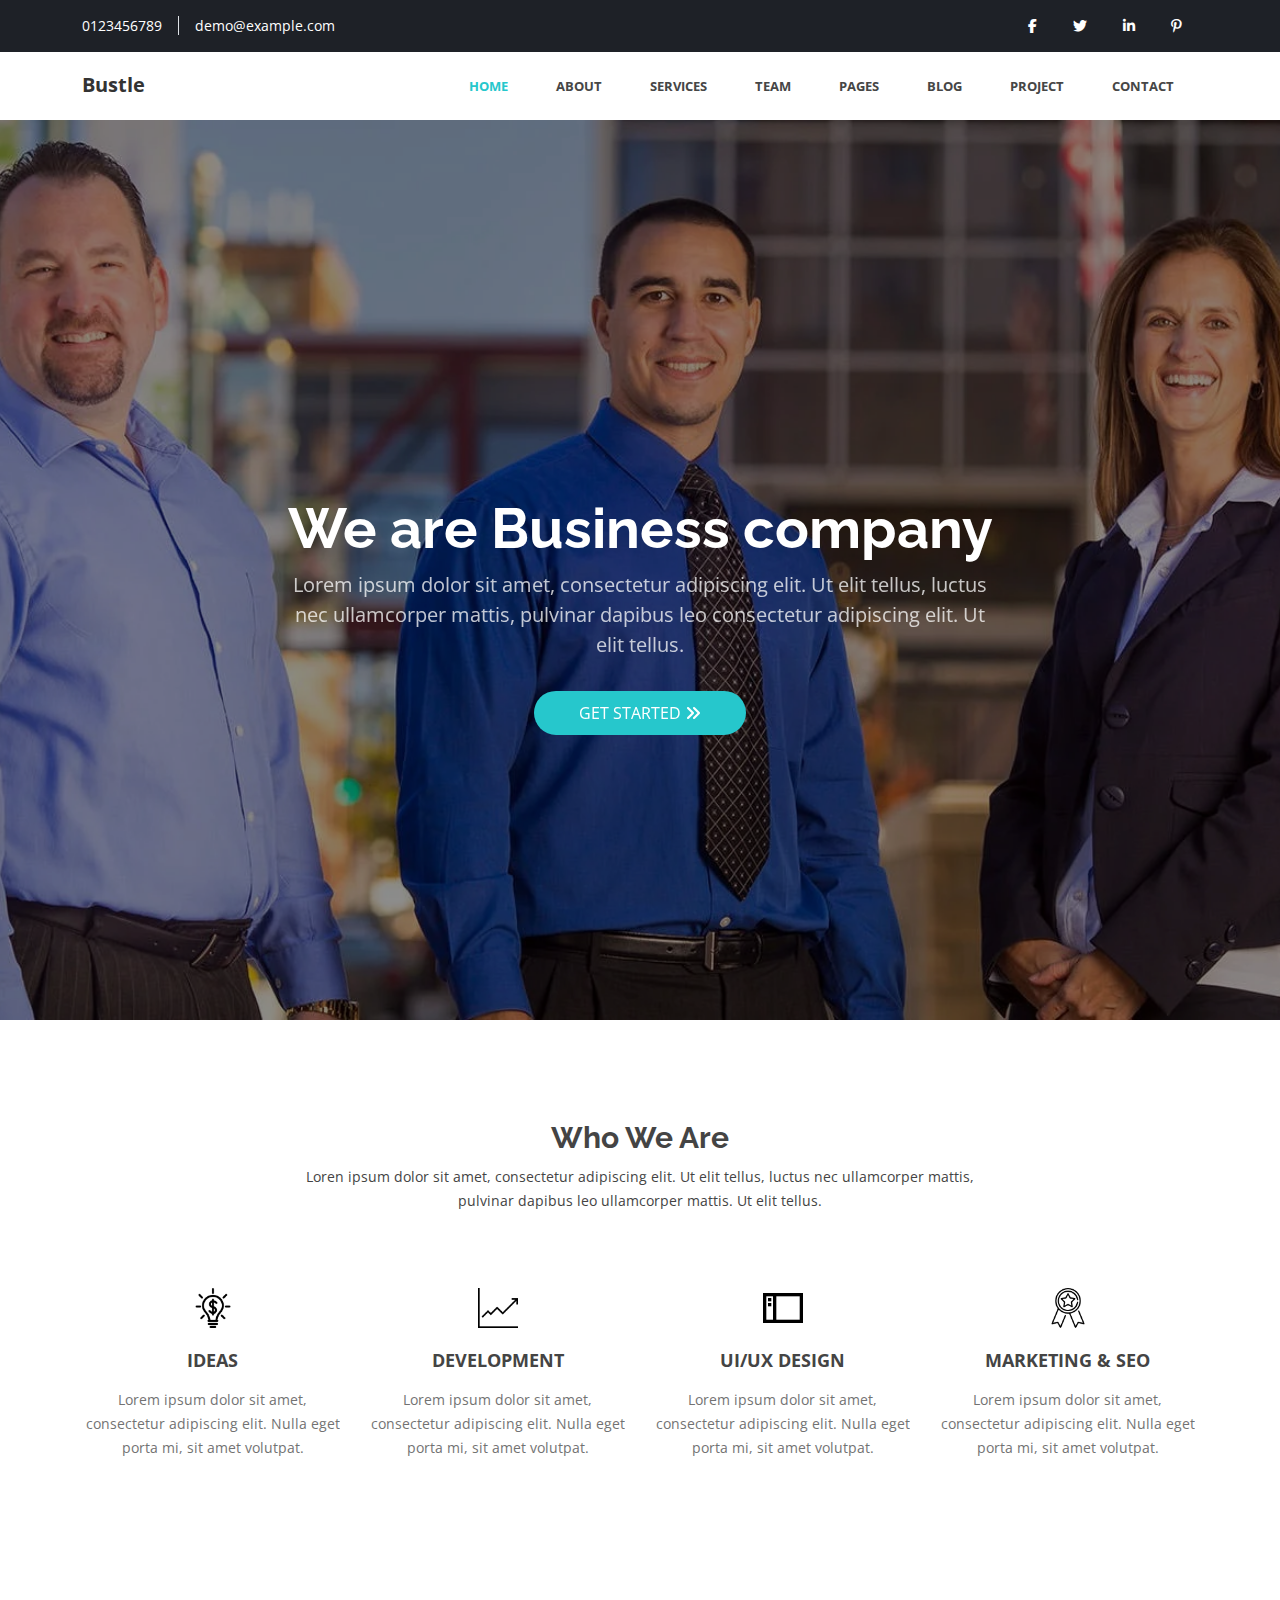
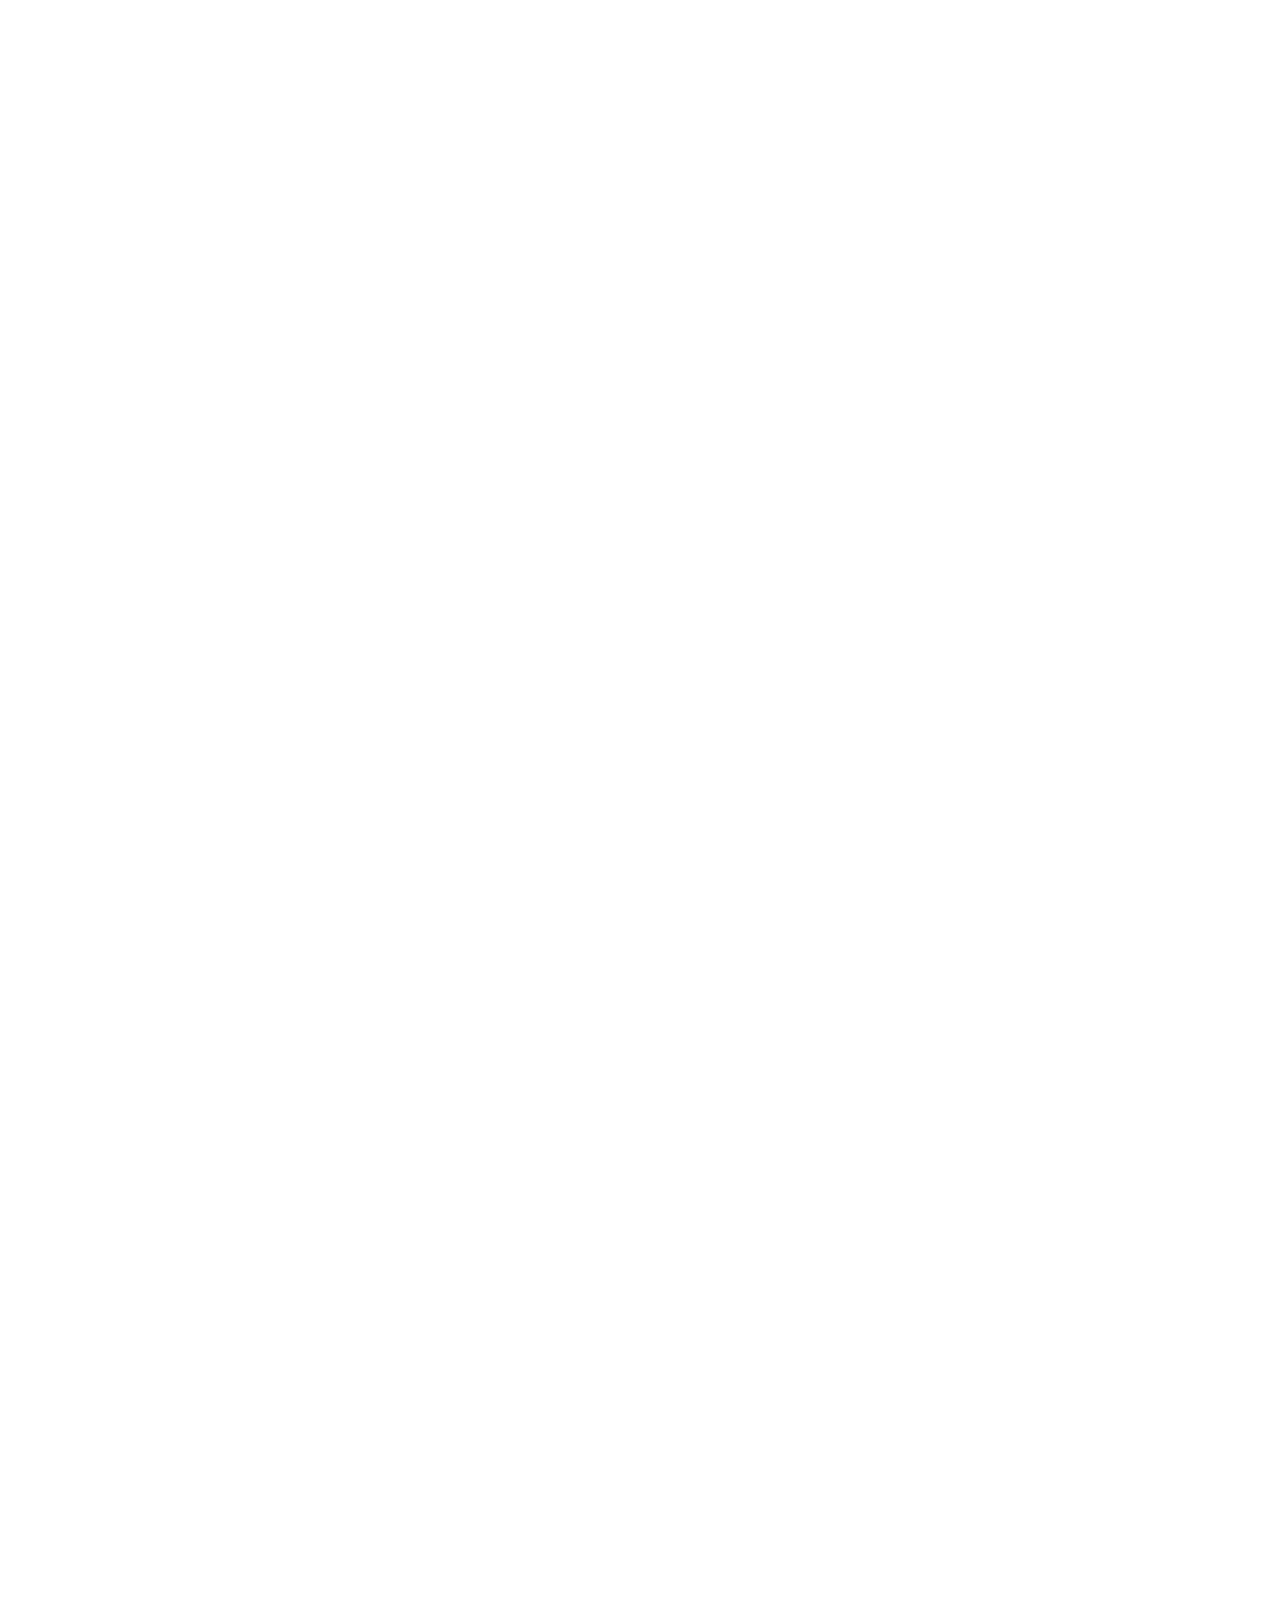
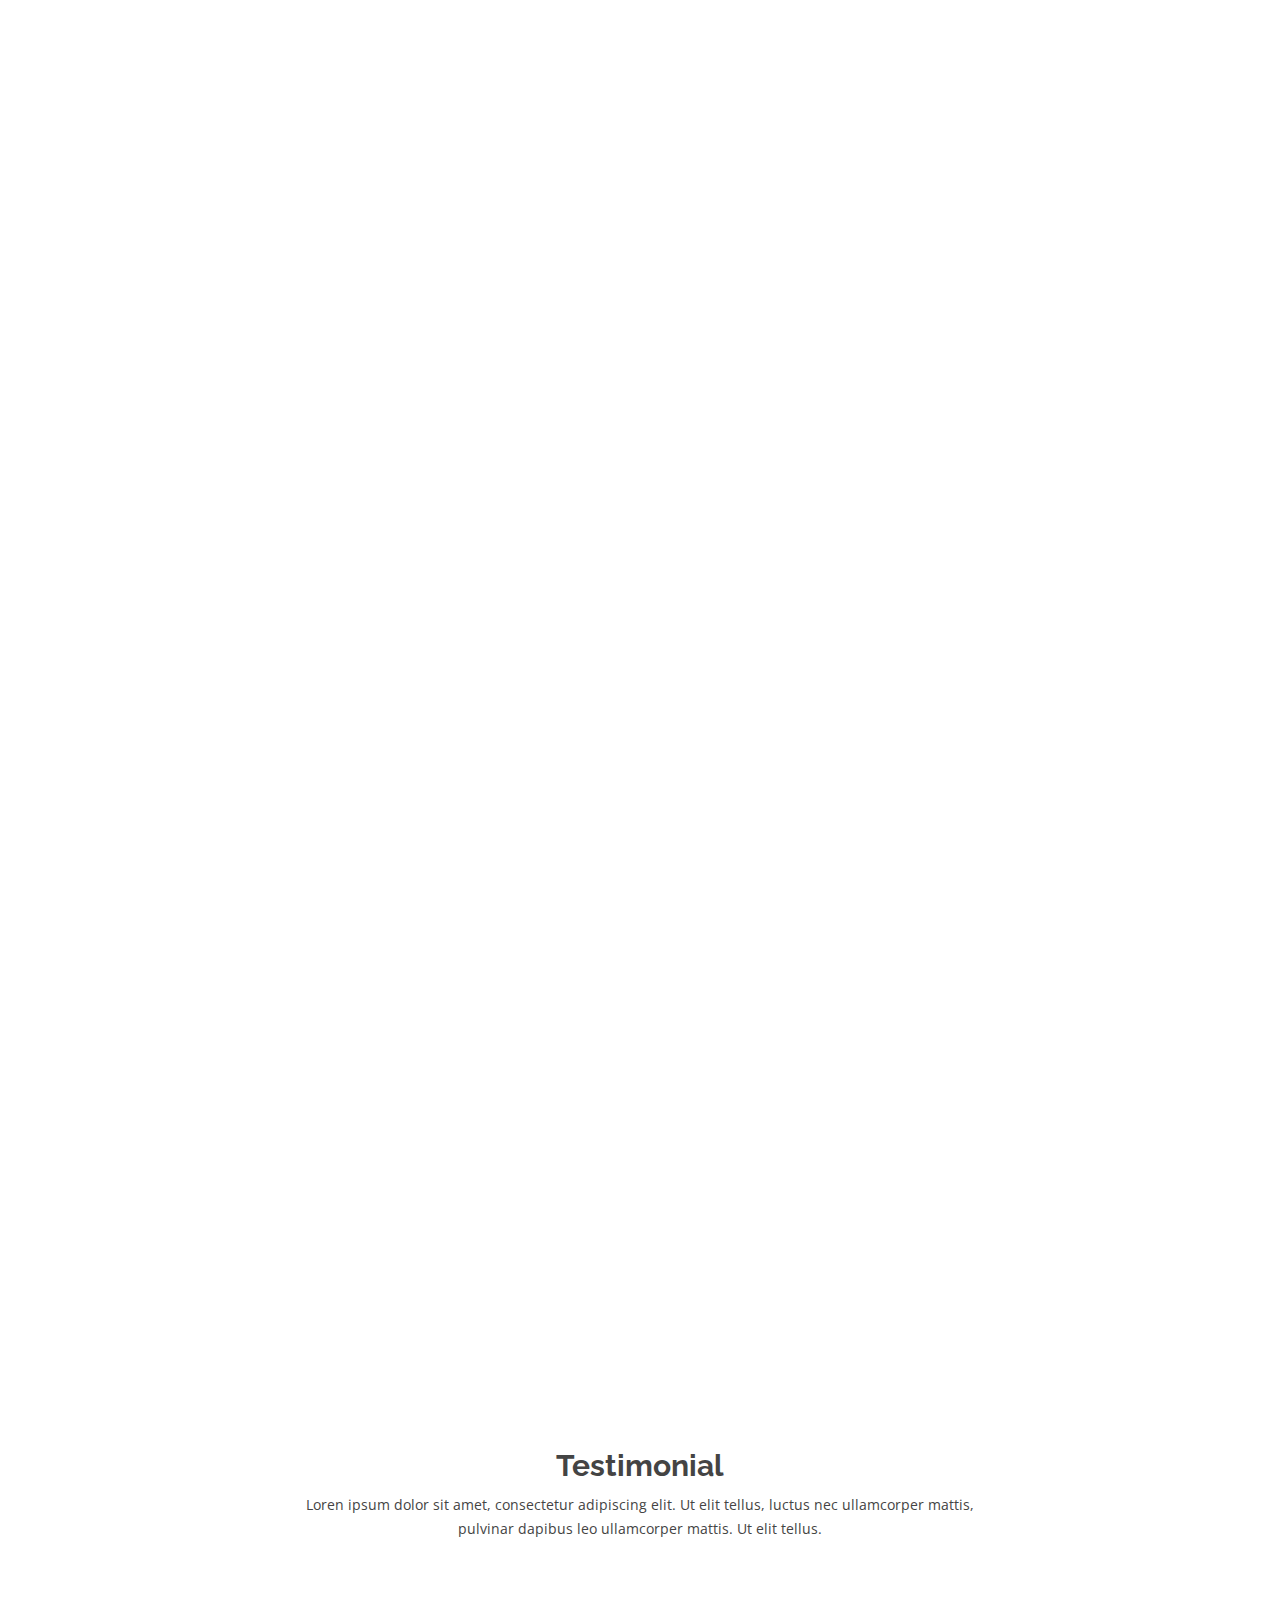
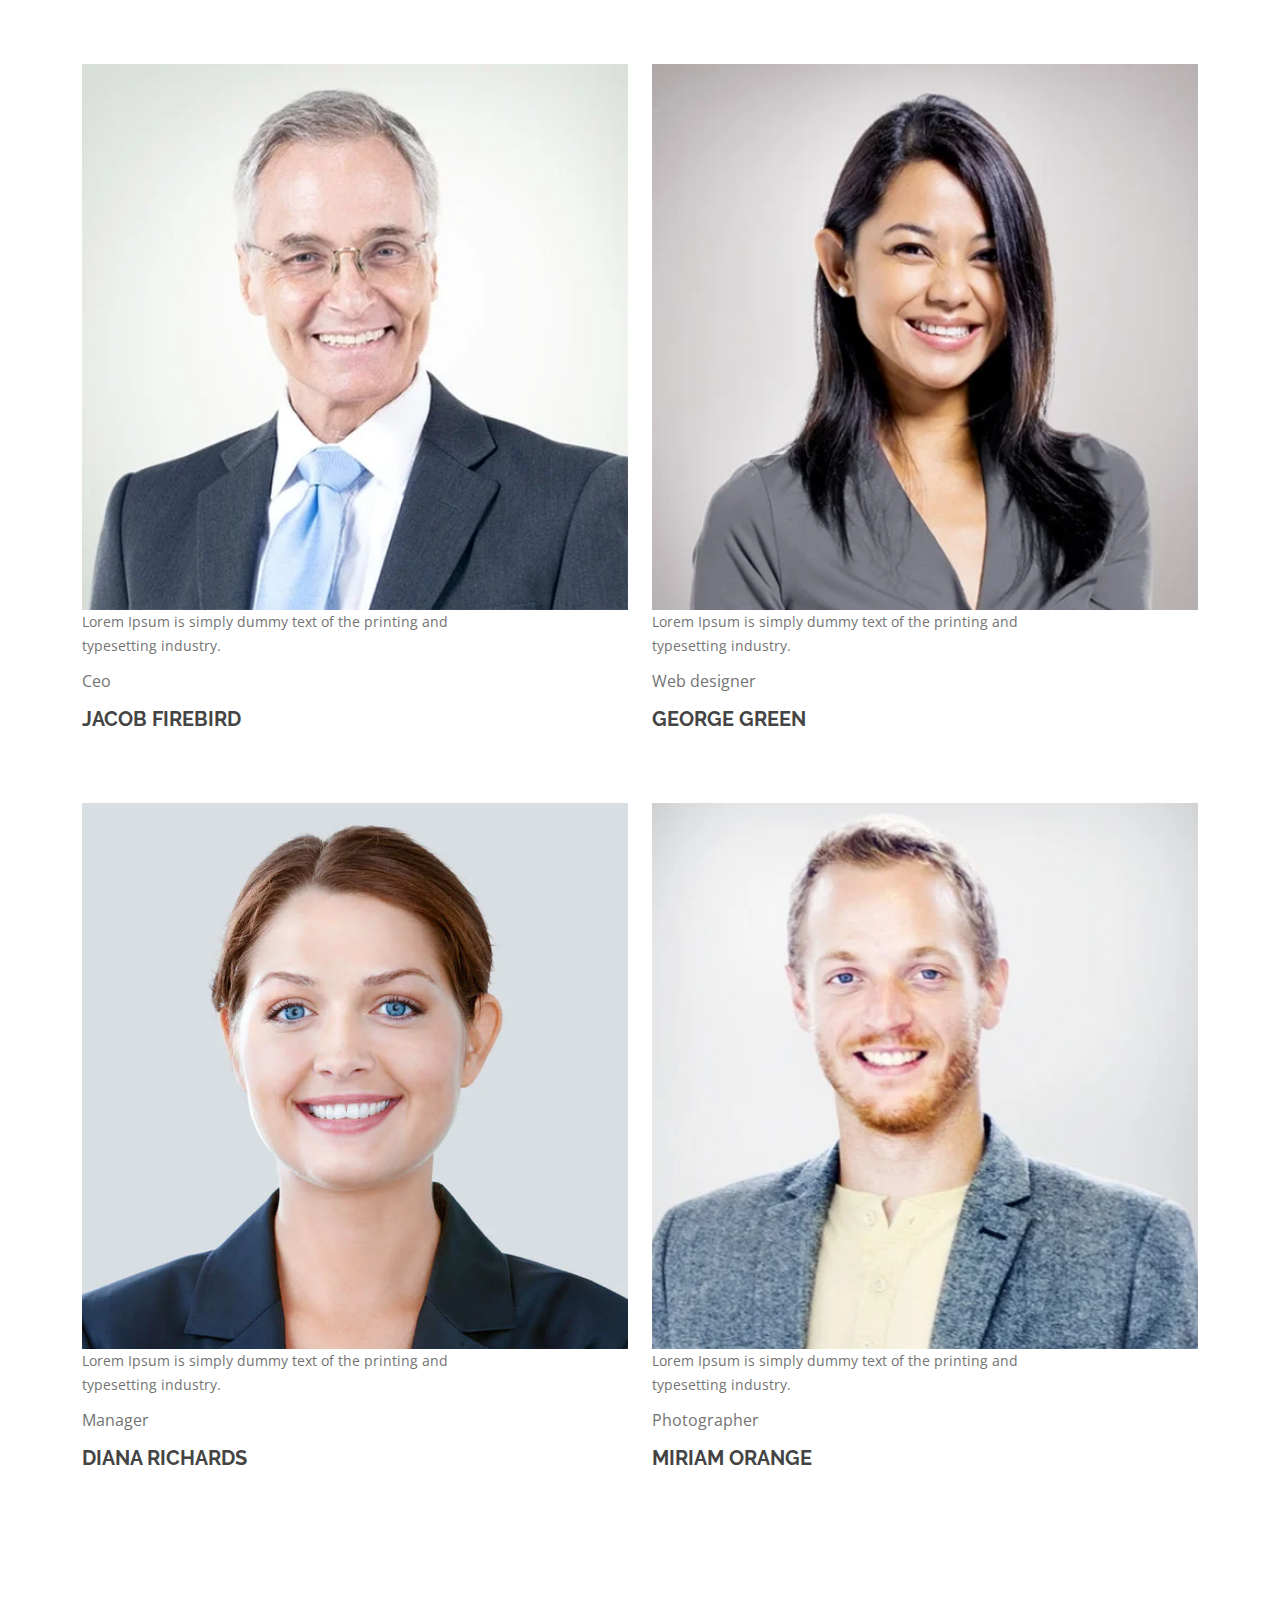
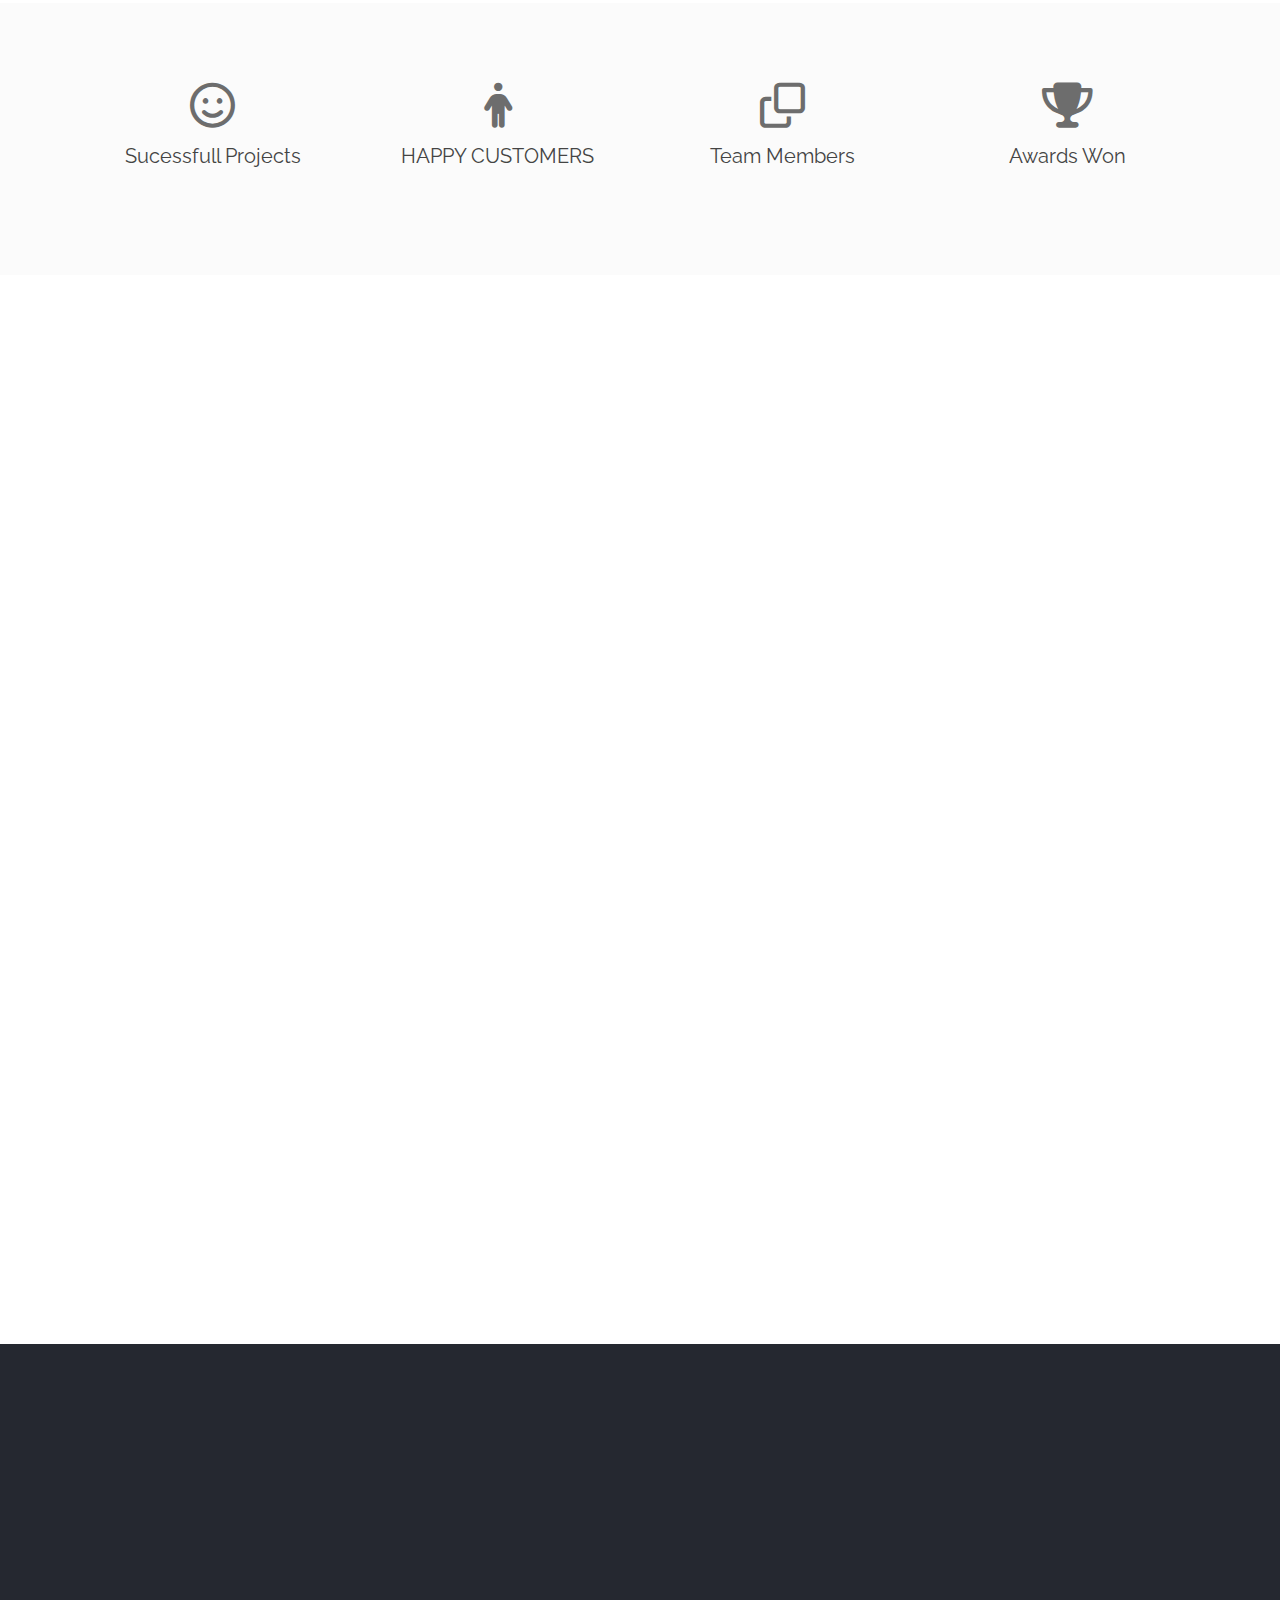
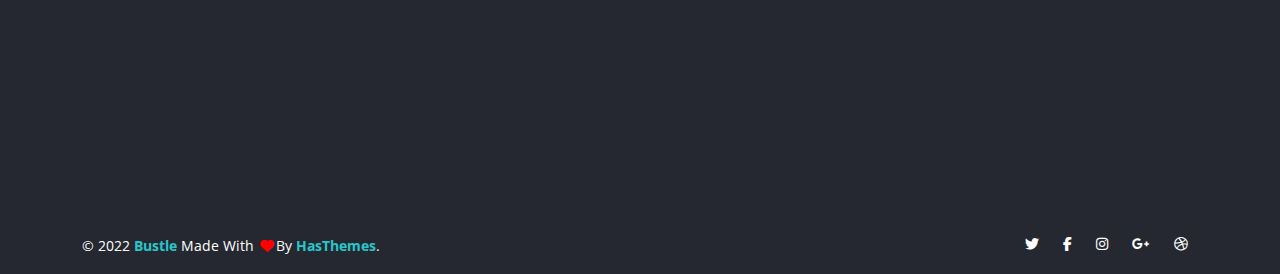
==== index.html @ 0d304a51 "project 2" ====
<!DOCTYPE html>
<html lang="en">

<head>
    <meta charset="UTF-8">
    <meta name="viewport" content="width=device-width, initial-scale=1.0">
    <title>Home</title>

    <!-- https://htmldemo.net/bustle/index.html -->



    <!------------------------ bootstrap css------------------------ -->
    <link rel="stylesheet" href="css/bootstrap.min.css">

    <!-- ----------------------font awsome icon--------------------------->
    <link rel="stylesheet" href="css/all.min.css">

    <!------------------------ Custom css------------------------------ -->
    <link rel="stylesheet" href="css/style.css">
    <link rel="stylesheet" href="css/media.css">

    <!----------------------- Fancybox css ------------------------------>
    <link rel="stylesheet" href="css/jquery.fancybox.min.css">


    <!----------------------- Animate css ------------------------------>
    <link rel="stylesheet" href="css/animate.css">

    <!----------------------- Favicon icon ------------------------------>
    <link rel="icon" href="assets/favicon.webp">

    <!------------------------ owl carousel-------------------------- -->
    <link rel="stylesheet" href="css/owl.carousel.min.css">
    <link rel="stylesheet" href="css/owl.theme.default.min.css">


</head>

<body>

    <!-- /* --------------------------------- to top icon start-------------------------------------- */ -->

    <div class="to_top">
        <i class="fa-solid fa-arrow-up"></i>
    </div>

    <!-- /* --------------------------------- to top icon end-------------------------------------- */ -->


    <!------------------------------------------Header---------------------------------------------------->

    <div class="top_info p-3">
        <div class="container">
            <div class="row mb-0 color_text">

                <div class="col d-none d-md-block">
                    <div class="left_info">
                        <ul class="d-inline-flex m-0 p-0">
                            <li><a href="" class="border-end border-opacity-50 pe-3">0123456789</a></li>
                            <li><a href="" class="ps-3">demo@example.com</a></li>
                        </ul>
                    </div>
                </div>

                <div class="col text-md-end text-center ">
                    <div class="right_info">
                        <ul class=" m-0">
                            <li class="d-block">
                                <a href="" class="px-3"><i class="fa-brands fa-facebook-f"></i></a>
                                <a href="" class="px-3"><i class="fa-brands fa-twitter"></i></a>
                                <a href="" class="px-3"><i class="fa-brands fa-linkedin-in"></i></a>
                                <a href="" class="px-3"><i class="fa-brands fa-pinterest-p"></i></a>
                            </li>
                        </ul>
                    </div>
                </div>
            </div>
        </div>
    </div>

    <header class="sticky">
        <div class="container position-relative">
            <div class="row justify-content-between align-items-center">
                <div class="col">
                    <div class="logo"><a href="">Bustle</a></div>
                </div>
                <div class="col-auto">
                    <nav>
                        <ul class="d-flex m-0">
                            <li><a href="index.html" class="py-4 px-lg-4 d-md-block d-none px-md-2"
                                    style="color:#26c7cc;">HOME</a></li>
                            <li><a href="abotus.html" class="py-4 px-lg-4 d-md-block d-none px-md-2" id="sank">ABOUT</a>
                            </li>
                            <li><a href="SERVICES.html" class="py-4 px-lg-4 d-md-block d-none px-md-2">SERVICES</a></li>
                            <li><a href="team.html" class="py-4 px-lg-4 d-md-block d-none px-md-2">TEAM</a></li>
                            <li><a href="page.html" class="py-4 px-lg-4 d-md-block d-none px-md-2">PAGES</a></li>
                            <li><a href="blog.html" class="py-4 px-lg-4 d-md-block d-none px-md-2">BLOG</a></li>
                            <li><a href="project.html" class="py-4 px-lg-4 d-md-block d-none px-md-2">PROJECT</a></li>
                            <li><a href="contect.html" class="py-4 px-lg-4 d-md-block d-none px-md-2">CONTACT</a></li>
                        </ul>
                    </nav>
                </div>
                <div class="col-auto d-md-none my-3 z-3 ">

                    <div class="icon_header">
                        <i class="fa-solid fa-bars"></i>
                    </div>

                    <ul class="menu_header_sm">
                        <li><a href=""> HOME</a></li>
                        <li><a href="">ABOUT US</a></li>
                        <li><a href="">SERVICES</a></li>
                        <li><a href="">PROJECTS</a></li>
                        <li><a href="">BLOG</a></li>
                        <li><a href="">CONTACTS</a></li>
                    </ul>

                </div>
            </div>
        </div>
    </header>

    <!-- -----------------------------------Slider Section Start--------------------------------------- -->

    <section class="color_text">
        <div class="slider d-flex align-items-center ">
            <div class="container text-center ">
                <div class="slider_conatine w-100">
                    <div class="owl-carousel w-100" id="owl-10">

                        <div class="text-center top_slide_section mx-auto px-2  w-100">
                            <h1 class=" display-4 fw-bold">We are Business company</h1>
                            <p class="fs-6 d-block opacity-75  mx-auto  lh-base  ">Lorem ipsum dolor sit amet,
                                consectetur
                                adipiscing
                                elit. Ut elit tellus, luctus nec ullamcorper mattis, pulvinar dapibus leo
                                consectetur adipiscing elit. Ut elit tellus.</p>
                            <div><a href="" class="get_btn">GET STARTED <i class="fa-solid fa-angles-right "></i></a>
                            </div>
                        </div>
                    </div>
                </div>
            </div>
        </div>




    </section>

    <!-- -----------------------------------Slider Section End--------------------------------------- -->


    <!-- -----------------------------------who We Are Start--------------------------------------- -->

    <section class="spaser d-block">
        <div class="container text-center heading">
            <div>
                <h1 class="heading titel_h2">Who We Are</h1>
                <p class="mx-auto margin_bottom">Loren ipsum dolor sit amet, consectetur adipiscing elit. Ut elit
                    tellus, luctus nec ullamcorper mattis,<br> pulvinar dapibus leo ullamcorper mattis. Ut elit tellus.
                </p>
            </div>
            <div class="row">
                <div class="col-lg-3 col-md-6">
                    <div class="mb-4">
                        <img src="assets/asset 0.webp" alt="" class="img_box_size">
                        <h2 class="h2_small">Ideas</h2>
                        <p class="opacity-75">Lorem ipsum dolor sit amet, consectetur adipiscing elit. Nulla eget porta
                            mi, sit amet volutpat.</p>
                    </div>
                </div>
                <div class="col-lg-3 col-md-6">
                    <div class="mb-4">
                        <img src="assets/asset 1.webp" alt="" class="img_box_size">
                        <h2 class="h2_small">DEVELOPMENT</h2>
                        <p class="opacity-75">Lorem ipsum dolor sit amet, consectetur adipiscing elit. Nulla eget porta
                            mi, sit amet volutpat.</p>
                    </div>
                </div>
                <div class="col-lg-3 col-md-6">
                    <div class="mb-4">
                        <img src="assets/asset 2.webp" alt="" class="img_box_size">
                        <h2 class="h2_small">UI/UX DESIGN</h2>
                        <p class="opacity-75">Lorem ipsum dolor sit amet, consectetur adipiscing elit. Nulla eget porta
                            mi, sit amet volutpat.</p>
                    </div>
                </div>
                <div class="col-lg-3 col-md-6">
                    <div class="mb-4">
                        <img src="assets/asset 3.webp" alt="" class="img_box_size">
                        <h2 class="h2_small">MARKETING & SEO</h2>
                        <p class="opacity-75">Lorem ipsum dolor sit amet, consectetur adipiscing elit. Nulla eget porta
                            mi, sit amet volutpat.</p>
                    </div>
                </div>
            </div>
        </div>
    </section>

    <!-- -----------------------------------who We Are End--------------------------------------- -->


    <!-- -----------------------------------Recent Works start----------------------------------- -->

    <section class="spaser d-block bg_color  wow fadeInUp" data-wow-duration="2s" data-wow-delay="0.5s">

        <div class="container text-center heading">
            <div>
                <h1 class="heading titel_h2">Recent Works</h1>
                <p class="mx-auto margin_bottom">Loren ipsum dolor sit amet, consectetur adipiscing elit. Ut elit
                    tellus, luctus nec ullamcorper mattis,<br> pulvinar dapibus leo ullamcorper mattis. Ut elit tellus.
                </p>
            </div>

            <div class="row  row-cols-1 row-cols-md-2 row-cols-lg-3 justify-content-center">


                <div class="col">
                    <div class="  text-start">
                        <a href="assets/asset 4.webp" rel="test" class="grouo_1"><img src="assets/asset 4.webp" alt=""
                                class="img-fluid w-100"></a>
                        <!-- <a href="assets/asset 5.png" class="group" rel="test"><img src="assets/asset 5.png" alt=""></a> -->
                        <h4>Art Design</h4>
                        <p class="opacity-75">Mobile App</p>
                    </div>
                </div>

                <div class="col">
                    <div class="  text-start">
                        <a href="assets/asset 5.webp" rel="test" class="grouo_1"><img src="assets/asset 5.webp" alt=""
                                class="img-fluid w-100"></a>
                        <h4>IPhone Mockups</h4>
                        <p class="opacity-75">Mockups</p>
                    </div>
                </div>

                <div class="col">
                    <div class="  text-start">
                        <a href="assets/asset 6.webp" rel="test" class="grouo_1"><img src="assets/asset 6.webp" alt=""
                                class="img-fluid w-100"></a>
                        <h4>Universe Design</h4>
                        <p class="opacity-75">UI / UX Design</p>
                    </div>
                </div>

                <div class="col">
                    <div class="  text-start">
                        <a href="assets/asset 7.webp" rel="test" class="grouo_1"><img src="assets/asset 7.webp" alt=""
                                class="img-fluid w-100"></a>
                        <h4>Flat UI Kit</h4>
                        <p class="opacity-75">Mobile App</p>
                    </div>
                </div>
                <div class="col">
                    <div class="  text-start">
                        <a href="assets/asset 8.webp" rel="test" class="grouo_1"><img src="assets/asset 8.webp" alt=""
                                class="img-fluid w-100"></a>
                        <h4>Flat UI Kit</h4>
                        <p class="opacity-75">Mobile App</p>
                    </div>
                </div>
                <div class="col">
                    <div class="  text-start">
                        <a href="assets/asset 9.webp" rel="test" class="grouo_1"><img src="assets/asset 9.webp" alt=""
                                class="img-fluid w-100"></a>
                        <h4>Logo Design</h4>
                        <p class="opacity-75">Web Design</p>
                    </div>
                </div>

            </div>

        </div>

    </section>

    <!-- -------------------------------------------Recent Works End------------------------------------------------- -->

    <!-- -----------------------------------The Industries We Serve Start------------------------------------- -->


    <section class="spaser d-block wow slideInLeft">


        <div class="container text-center heading">
            <div>
                <h1 class="heading titel_h2">The Industries We Serve</h1>
                <p class="mx-auto margin_bottom">Loren ipsum dolor sit amet, consectetur adipiscing elit. Ut elit
                    tellus, luctus nec ullamcorper mattis,<br> pulvinar dapibus leo ullamcorper mattis. Ut elit tellus.
                </p>
            </div>

            <div class="row row-cols-1 row-cols-md-3 g-4 ">
                <div class="col ">
                    <div class=" text-sm-center  text-md-start">
                        <img src="assets/asset 10.webp" alt="" class="img_box_size text-sm-center text-md-start">
                        <h4 class="text-sm-center text-md-start">Energy & Resources</h4>
                        <p class="opacity-75">Ut wisi enim ad minim veniam, quis nostrud exerci tation ullamcorper
                            suscipit lobort nisl ut aliquip ex ea commodo consequat. Duis autem vel Salim</p>
                    </div>
                </div>

                <div class="col">
                    <div class="  text-md-start text-sm-center">
                        <img src="assets/asset 11.webp" alt="" class="img_box_size ">
                        <h4 class="text-sm-center text-md-start">Financial Services</h4>
                        <p class="opacity-75">Ut wisi enim ad minim veniam, quis nostrud exerci tation ullamcorper
                            suscipit lobort nisl ut aliquip ex ea commodo consequat. Duis autem vel Salim</p>
                    </div>
                </div>
                <div class="col">
                    <div class=" text-sm-center text-md-start">
                        <img src="assets/asset 12.webp" alt="" class="img_box_size">
                        <h4 class="text-sm-center text-md-start">Business Services</h4>
                        <p class="opacity-75">Ut wisi enim ad minim veniam, quis nostrud exerci tation ullamcorper
                            suscipit lobort nisl ut aliquip ex ea commodo consequat. Duis autem vel Salim</p>
                    </div>
                </div>
                <div class="col">
                    <div class=" text-sm-center text-md-start">
                        <img src="assets/asset 13.webp" alt="" class="img_box_size">
                        <h4 class="text-sm-center text-md-start">Real Estate</h4>
                        <p class="opacity-75">Ut wisi enim ad minim veniam, quis nostrud exerci tation ullamcorper
                            suscipit lobort nisl ut aliquip ex ea commodo consequat. Duis autem vel Salim</p>
                    </div>
                </div>
                <div class="col">
                    <div class=" text-sm-center text-md-start">
                        <img src="assets/asset 14.webp" alt="" class="img_box_size">
                        <h4 class="text-sm-center text-md-start">Manufacturing</h4>
                        <p class="opacity-75">Ut wisi enim ad minim veniam, quis nostrud exerci tation ullamcorper
                            suscipit lobort nisl ut aliquip ex ea commodo consequat. Duis autem vel Salim</p>
                    </div>
                </div>
                <div class="col">
                    <div class=" text-sm-center text-md-start">
                        <img src="assets/asset 15.webp" alt="" class="img_box_size">
                        <h4 class="text-sm-center text-md-start">Media And Technology</h4>
                        <p class="opacity-75">Ut wisi enim ad minim veniam, quis nostrud exerci tation ullamcorper
                            suscipit lobort nisl ut aliquip ex ea commodo consequat. Duis autem vel Salim</p>
                    </div>
                </div>

            </div>

        </div>


    </section>


    <!-- -----------------------------------The Industries We Serve End------------------------------------- -->


    <!-- -----------------------------------Meet Our Team Start----------------------------------- -->

    <section class="spaser d-block bg_color wow slideInRight" data-wow-offset="5">
        <div class="container text-center heading">
            <div>
                <h1 class="heading titel_h2">Meet Our Team</h1>
                <p class="mx-auto margin_bottom">Loren ipsum dolor sit amet, consectetur adipiscing elit. Ut elit
                    tellus, luctus nec ullamcorper mattis,<br> pulvinar dapibus leo ullamcorper mattis. Ut elit tellus.
                </p>
            </div>

            <div class="row g-md-4 g-4 ">

                <div class="col-lg-4 col-md-6  wow fadeInUp" data-wow-delay="0.5s">
                    <div class="meet_card">
                        <a href=""><img src="assets/asset 16.webp" alt="" class=".img_box_size w-100"></a>
                        <h4>ASHIM KUMAR</h4>
                        <h6 class="fw-bold">CEO</h6>
                        <p class="opacity-75 px-5 mb-0">Burna phasellus aliquam sempe arcu bal dictum integer quis mi
                            necili dapibus pretium in quis</p>
                        <div class="mt-3 card-icon d-flex justify-content-center">
                            <a href=""><i class="fa-brands fa-facebook-f"></i></a>
                            <a href=""><i class="fa-brands fa-twitter"></i></a>
                            <a href=""><i class="fa-brands fa-google-plus-g"></i></a>
                        </div>
                    </div>
                </div>

                <div class="col-lg-4 col-md-6  wow fadeInUp" data-wow-delay="1s">
                    <div class="meet_card">
                        <img src="assets/asset 17.webp" alt="" class=".img_box_size w-100   ">
                        <h4>JENNIFER LEE</h4>
                        <h6 class="fw-bold">Manager</h6>
                        <p class="opacity-75 px-5 mb-0">Burna phasellus aliquam sempe arcu bal dictum integer quis mi
                            necili dapibus pretium in quis</p>
                        <div class="mt-3 card-icon d-flex justify-content-center">
                            <a href=""><i class="fa-brands fa-facebook-f"></i></a>
                            <a href=""><i class="fa-brands fa-twitter"></i></a>
                            <a href=""><i class="fa-brands fa-google-plus-g"></i></a>
                        </div>
                    </div>
                </div>

                <div class="col-lg-4 col-md-6  wow fadeInUp" data-wow-delay="1.5s">
                    <div class="meet_card">
                        <img src="assets/asset 18.webp" alt="" class=".img_box_size w-100   ">
                        <h4>KEVIN PERRY</h4>
                        <h6 class="fw-bold">Design</h6>
                        <p class="opacity-75 px-5 mb-0">Burna phasellus aliquam sempe arcu bal dictum integer quis mi
                            necili dapibus pretium in quis</p>
                        <div class="mt-3 card-icon d-flex justify-content-center">
                            <a href=""><i class="fa-brands fa-facebook-f"></i></a>
                            <a href=""><i class="fa-brands fa-twitter"></i></a>
                            <a href=""><i class="fa-brands fa-google-plus-g"></i></a>
                        </div>
                    </div>
                </div>
            </div>

        </div>
    </section>

    <!-- -----------------------------------Meet Our Team End------------------------------------- -->

    <!-- -----------------------------------Testimonial Start------------------------------------- -->

    <section class="spaser d-block">


        <div class="container text-center heading">
            <div>
                <h1 class="heading titel_h2">Testimonial</h1>
                <p class="mx-auto margin_bottom">Loren ipsum dolor sit amet, consectetur adipiscing elit. Ut elit
                    tellus, luctus nec ullamcorper mattis,<br> pulvinar dapibus leo ullamcorper mattis. Ut elit tellus.
                </p>
            </div>

            <div class="row ">

                <div class="col-md-6 ">
                    <div class="mb-4 ">
                        <div class="img_flot">
                            <img src="assets/asset 19.webp" alt="" class=" flot-start">
                        </div>
                        <div class=" text-start">
                            <p class="mb-0 opacity-75 mt-5 d-block">Lorem Ipsum is simply dummy text of the printing and
                                <br> typesetting industry.
                            </p>
                            <span class="fs-6 fw-medium opacity-75 ">Ceo</span>
                            <h4>JACOB FIREBIRD</h4>
                        </div>
                    </div>
                </div>
                <div class="col-md-6 ">
                    <div class="mb-4 ">
                        <div class="img_flot">
                            <img src="assets/asset 20.webp" alt="" class=" flot-start">
                        </div>
                        <div class=" text-start">
                            <p class="mb-0 opacity-75 mt-5 d-block">Lorem Ipsum is simply dummy text of the printing and
                                <br> typesetting industry.
                            </p>
                            <span class="fs-6 fw-medium opacity-75 ">Web designer</span>
                            <h4>GEORGE GREEN</h4>
                        </div>
                    </div>
                </div>
                <div class="col-md-6 ">
                    <div class="mb-4 ">
                        <div class="img_flot">
                            <img src="assets/asset 21.webp" alt="" class=" flot-start">
                        </div>
                        <div class=" text-start">
                            <p class="mb-0 opacity-75 mt-5 d-block">Lorem Ipsum is simply dummy text of the printing and
                                <br>typesetting industry.
                            </p>
                            <span class="fs-6 fw-medium opacity-75">Manager</span>
                            <h4>DIANA RICHARDS</h4>
                        </div>
                    </div>
                </div>
                <div class="col-md-6 ">
                    <div class="mb-4 ">
                        <div class="img_flot">
                            <img src="assets/asset 22.webp" alt="" class=" flot-start">
                        </div>
                        <div class=" text-start">
                            <p class="mb-0 opacity-75 mt-5 d-block">Lorem Ipsum is simply dummy text of the printing and
                                <br> typesetting industry.
                            </p>
                            <span class="fs-6 fw-medium opacity-75">Photographer</span>
                            <h4>MIRIAM ORANGE</h4>
                        </div>
                    </div>
                </div>

            </div>
        </div>

        <div class="spaser pb-0">
            <div class="parallax">
                <div class="container" id="counter-section-container">
                    <div class="row text-center" id="counter-box-container">

                        <div class="col-md-3 z-1 mb-4" id="counter-box">
                            <i class="fa-regular fa-face-smile d-block testimonial_icon"></i>
                            <span class="counter" data-number="20000"></span>
                            <h4 class="fw-normal">Sucessfull Projects</h4>
                        </div>

                        <div class="col-md-3 z-1 mb-4" id="counter-box">
                            <i class="fa-solid fa-person d-block testimonial_icon"></i>
                            <span class="counter" data-number="700"></span>
                            <h4 class="fw-normal">HAPPY CUSTOMERS</h4>
                        </div>

                        <div class="col-md-3 z-1 mb-4" id="counter-box">
                            <i class="fa-regular fa-clone d-block testimonial_icon"></i>
                            <span class="counter" data-number="2450"></span>
                            <h4 class="fw-normal">Team Members</h4>
                        </div>

                        <div class="col-md-3 z-1 mb-4" id="counter-box">
                            <i class="fa-solid fa-trophy d-block testimonial_icon"></i>
                            <span class="counter" data-number="2450"></span>
                            <h4 class="fw-normal">Awards Won</h4>
                        </div>

                    </div>
                </div>
            </div>
        </div>


        <!-- <div id="counter-section-container">

            <div id="counter-box-container">
    
                <div id="counter-box">
                    <h3>TITLE</h3><span class="counter" data-number="150000"></span>
                    <p>FIRST LINE OF COPY</p>
                </div>
    
                <div id="counter-box">
                    <h3>TITLE</h3><span class="counter" data-number="2000"></span>
                    <p>FIRST LINE OF COPY<br> SECOND LINE OF COPY</p>
                </div>
    
                <div id="counter-box">
                    <h3>TITLE</h3><span class="counter" data-number="100"></span>
                    <p>FIRST LINE OF COPY<br>SECOND LINE OF COPY<br>THIRD LINE OF COPY</p>
                </div>
    
            </div>
    
        </div> -->

    </section>

    <!-- -----------------------------------Testimonial End------------------------------------- -->


    <!-- -----------------------------------Latest Blog Start-------------------------------------->



    <section class="spaser d-block  ">
        <div class="container text-center heading wow fadeInUp" data-wow-duration="2s" data-wow-delay="0.5s">
            <div>
                <h1 class="heading titel_h2">Latest Blog</h1>
                <p class="mx-auto margin_bottom">Loren ipsum dolor sit amet, consectetur adipiscing elit. Uelit
                    tellus, luctus nec ullamcorper mattis,<br> pulvinar dapibus leo ullamcorper mattis. Ut elit
                    tellus.
                </p>
            </div>

            <div class="row text-start g-4 d-md-0">
                <div class="col-lg-4 col-md-6 ">
                    <div>
                        <div class="latest_blog_img">
                            <a href=""><img src="assets/asset 23.webp" alt=""></a>
                        </div>
                        <div class="blog_content">
                            <h2><a href="">FIANT SOLLEMNES IN FUTURUM.</a></h2>
                            <div class="latest_content">
                                <div class="mb-3 mt-3">
                                    <span class="me-2 pe-2 border-end"><a href="">Bustle</a></span>
                                    <span class="me-2 pe-2 border-end"><a href="">July 07, 2021</a></span>
                                    <span><a href="">Uncategorized</a></span>
                                </div>
                                <p mt-2>Mrs. Darling first heard of Peter when she was tidying up her children's
                                    minds. It is the nightly custom of…</p>
                            </div>
                        </div>
                    </div>
                </div>


                <div class="col-lg-4 col-md-6 ">
                    <div>
                        <div class="latest_blog_img">
                            <a href=""><img src="assets/asset 24.webp" alt=""></a>
                        </div>
                        <div class="blog_content">
                            <h2><a href="">FIANT SOLLEMNES IN FUTURUM.</a></h2>
                            <div class="latest_content">
                                <div class="mb-3 mt-3">
                                    <span class="me-2 pe-2 border-end"><a href="">Bustle</a></span>
                                    <span class="me-2 pe-2 border-end"><a href="">July 07, 2021</a></span>
                                    <span><a href="">Uncategorized</a></span>
                                </div>
                                <p mt-2>Mrs. Darling first heard of Peter when she was tidying up her children's
                                    minds. It is the nightly custom of…</p>
                            </div>
                        </div>
                    </div>
                </div>
                <div class="col-lg-4 col-md-6 ">
                    <div>
                        <div class="latest_blog_img">
                            <a href=""><img src="assets/asset 25.webp" alt=""></a>
                        </div>
                        <div class="blog_content">
                            <h2><a href="">FIANT SOLLEMNES IN FUTURUM.</a></h2>
                            <div class="latest_content">
                                <div class="mb-3 mt-3">
                                    <span class="me-2 pe-2 border-end"><a href="">Bustle</a></span>
                                    <span class="me-2 pe-2 border-end"><a href="">July 07, 2021</a></span>
                                    <span><a href="">Uncategorized</a></span>
                                </div>
                                <p mt-2>Mrs. Darling first heard of Peter when she was tidying up her children's
                                    minds. It is the nightly custom of…</p>
                            </div>
                        </div>
                    </div>
                </div>

            </div>
        </div>
    </section>


    <!-- -----------------------------------Latest Blog End------------------------------------- -->



    <!-- -----------------------------------Slider Start----------------------------------- -->

    <section class="spaser d-block bg_color wow slideInLeft">
        <div class="container text-center ">
            <div class="">
                <div class="owl-carousel " id="slide_2">
                    <div class="testimonial_slider">
                        <a href="">
                            <img src="assets/asset 27.webp" alt="" class="d-block">
                        </a>
                    </div>
                    <div class="testimonial_slider">
                        <a href="">
                            <img src="assets/asset 28.webp" alt="" class="d-block">
                        </a>
                    </div>
                    <div class="testimonial_slider">
                        <a href="">
                            <img src="assets/asset 27.webp" alt="" class="d-block">
                        </a>
                    </div>
                    <div class="testimonial_slider">
                        <a href="">
                            <img src="assets/asset 26.webp" alt="" class="d-block">
                        </a>
                    </div>
                    <div class="testimonial_slider">
                        <a href="">
                            <img src="assets/asset 27.webp" alt="" class="d-block">
                        </a>
                    </div>
                    <div class="testimonial_slider">
                        <a href="">
                            <img src="assets/asset 26.webp" alt="" class="d-block">
                        </a>
                    </div>
                </div>
            </div>
        </div>
    </section>

    <!-- -----------------------------------Slider End------------------------------------- -->


    <!-- -----------------------------------Footer Start----------------------------------- -->

    <section class="spaser footer_color">
        <div class="container">
            <div class="row">
                <div class="col-md-4 col-lg-3 wow fadeInUp" data-wow-duration="0.5s">
                    <div class="mb-4">
                        <a href=""><img src="assets/asset 29.webp" alt=""></a>
                    </div>
                    <p>
                        Lorem ipsum dolor sit amet, consectetuer adipiscing elit, sed diam nonummy nibh euismod
                        tincidunt ut laoreet dolore magna aliquam erat volutpat. Ut wisi enim ad minim veniam
                    </p>
                    <div class="d-flex mb-3">
                        <div class="icon_footer">
                            <i class="fa-brands fa-facebook-f"></i>
                        </div>
                        <div class="icon_footer">
                            <i class="fa-brands fa-google-plus-g"></i>
                        </div>
                        <div class="icon_footer">
                            <i class="fa-brands fa-twitter"></i>
                        </div>
                        <div class="icon_footer">
                            <i class="fa-solid fa-rss"></i>
                        </div>
                        <div class="icon_footer">
                            <i class="fa-brands fa-linkedin-in"></i>
                        </div>
                    </div>
                </div>

                <div class="col-md-4 col-lg-3 wow fadeInUp" data-wow-duration="1s">
                    <h4 class="mb-4 mt-0">CUSTOM LINKS</h4>
                    <ul class="text-start p-0 footer_ul">
                        <li><a href="">Home</a></li>
                        <li><a href="">My account</a></li>
                        <li><a href="">Checkout</a></li>
                        <li><a href="">Cart</a></li>
                        <li><a href="">Shop</a></li>
                        <li><a href="">Wishlist</a></li>
                    </ul>
                </div>

                <div class="col-md-4 col-lg-3 wow fadeInUp" data-wow-duration="1.5s">
                    <h4 class="mb-4 mt-0">CUSTOM LINKS</h4>
                    <div class="footer_item">
                        <div class="footer_img me-3">
                            <a href="">
                                <img src="assets/asset 30.webp" alt="">
                            </a>
                        </div>
                        <div class="footer-text">
                            <h6><a href="">Fiant Sollemnes</a></h6>
                            <p class="mb-1">Post Bya <a href="" class="opacity-25 ms-1">bustle</a></p>
                            <p class="mb-1">Mrs. Darling</p>
                        </div>
                    </div>
                    <div class="footer_item">
                        <div class="footer_img me-3">
                            <a href="">
                                <img src="assets/asset 31.webp" alt="">
                            </a>
                        </div>
                        <div class="footer-text">
                            <h6><a href="">Recent Posts</a></h6>
                            <p class="mb-1">Post Bya <a href="" class="opacity-25 ms-1">bustle</a></p>
                            <p class="mb-1">Lorem ipsum</p>
                        </div>
                    </div>
                </div>

                <div class="col-md-4 col-lg-3 wow fadeInUp" data-wow-duration="2s">
                    <h4 class="mb-4 mt-0">NEWSLETTER</h4>
                    <div>
                        <p>Lorem ipsum dolor sit amet, consectetuer adipiscing elit, sed diam nonummy nibh euismod
                            tincidunt ut laoreet dolore</p>
                        <form action="">
                            <label for="" class="fw-bold fs-lg mb-2">Email address:</label>
                            <input type="email" placeholder="your email address"
                                class="d-block w-100 p-3 rounded-2 mb-3">
                            <button class="sign_up"> SIGN <span class="snaket_1">UP</span></button>
                        </form>
                    </div>
                </div>

            </div>
        </div>
    </section>


    <section class="py-3 footer_color">
        <div class="footer_bottom">
            <div class="container">
                <div class="row ">
                    <div class="col-md-6 text-md-start text-center">
                        <p class="mb-0">© 2022 <b style="color: #26c7cc;">Bustle</b> Made With
                            <i class="fa-solid fa-heart" style="color: red; margin: 0px 2px;"></i>By
                            <a href=""><b style="color: #26c7cc;">HasThemes</b></a>.
                        </p>
                    </div>
                    <div class="col-md-6 text-md-end text-center">
                        <a href="" class="footer_bottom_icon"><i class="fa-brands fa-twitter"></i></a>
                        <a href="" class="footer_bottom_icon"><i class="fa-brands fa-facebook-f"></i></a>
                        <a href="" class="footer_bottom_icon"><i class="fa-brands fa-instagram"></i></a>
                        <a href="" class="footer_bottom_icon"><i class="fa-brands fa-google-plus-g"></i></a>
                        <a href="" class="footer_bottom_icon"><i class="fa-brands fa-dribbble"></i></a>
                    </div>
                </div>
            </div>
        </div>
    </section>

    <!-- -----------------------------------Footer End------------------------------------- -->








    <script src="js/jquery-3.7.1.min.js"></script>
    <script src="js/bootstrap.bundle.min.js"></script>
    <script src="js/wow.min.js"></script>

    <script src="js/owl.carousel.min.js"></script>

    <script src="js/jquery.fancybox.min.js"></script>




    <script>
        $(document).ready(function () {
            $("#slide_2").owlCarousel({
                margin: 0,
                items: 5,
                loop: true,
                center: true,

                responsive: {
                    0: {
                        items: 1,
                    },

                    576: {
                        items: 2,

                    },
                    768: {
                        items: 3,
                    },
                    1000: {
                        items: 5,

                    }
                }

            });

            $("#owl-10 ").owlCarousel({
                margin: 0,
                loop: true,
                items: 1,
            });




            //  -----------------------end to top move-------------------------

            var btn = $('.to_top');

            $(window).scroll(function () {
                if ($(window).scrollTop() > 300) {
                    btn.addClass('show');
                } else {
                    btn.removeClass('show');
                }
            });

            btn.on('click', function (e) {
                e.preventDefault();
                $('html, body').animate({ scrollTop: 0 }, '300');
            });

            //  -----------------------end to top move-------------------------



            //    ------------------------slide fix start-----------------------         

            $(window).scroll(function () {
                var sticky = $('.sticky'),
                    scroll = $(window).scrollTop();

                if (scroll >= 100) {
                    sticky.addClass('fixed');
                }
                else {
                    sticky.removeClass('fixed');
                }
            });

            //    ------------------------slide fix end-----------------------   


            //    ------------------------Hedar  Start----------------------- 


           

            //    ------------------------Hedar  end-----------------------    






            var a = 0;
            $(window).scroll(function () {
                var oTop = $("#counter-box").offset().top - window.innerHeight;
                if (a == 0 && $(window).scrollTop() > oTop) {
                    $(".counter").each(function () {
                        var $this = $(this),
                            countTo = $this.attr("data-number");
                        $({
                            countNum: $this.text()
                        }).animate(
                            {
                                countNum: countTo
                            },

                            {
                                duration: 850,
                                easing: "swing",
                                step: function () {
                                    //$this.text(Math.ceil(this.countNum));
                                    $this.text(
                                        Math.ceil(this.countNum).toLocaleString("en")
                                    );
                                },
                                complete: function () {
                                    $this.text(
                                        Math.ceil(this.countNum).toLocaleString("en")
                                    );
                                    //alert('finished');
                                }
                            }
                        );
                    });
                    a = 1;
                }
            });

            new WOW().init();


            // AOS.init();
            ///----------------------FANCY BOX------------------------
            $("a.grouo_1").fancybox({
                'transitionIn': 'elastic',
                'transitionOut': 'elastic',
                'speedIn': 600,
                'speedOut': 200,
                'overlayShow': false
            });


            $(".menu_header_sm").slideUp("slow");
            $(".icon_header").click(function () {
                $(".menu_header_sm").slideToggle("slow");
                $(this).find('i').toggleClass('fa-bars fa-times');
            });


        });
    </script>








</body>

</html>
---- css/style.css ----
/* https://htmldemo.net/bustle/index.html */


/* open-sans-300 - latin */
@font-face {
  font-display: swap; /* Check https://developer.mozilla.org/en-US/docs/Web/CSS/@font-face/font-display for other options. */
  font-family: 'Open Sans';
  font-style: normal;
  font-weight: 300;
  src: url('../fonts/open-sans-v36-latin-300.woff2') format('woff2'); /* Chrome 36+, Opera 23+, Firefox 39+, Safari 12+, iOS 10+ */
}
/* open-sans-regular - latin */
@font-face {
  font-display: swap; /* Check https://developer.mozilla.org/en-US/docs/Web/CSS/@font-face/font-display for other options. */
  font-family: 'Open Sans';
  font-style: normal;
  font-weight: 400;
  src: url('../fonts/open-sans-v36-latin-regular.woff2') format('woff2'); /* Chrome 36+, Opera 23+, Firefox 39+, Safari 12+, iOS 10+ */
}
/* open-sans-700 - latin */
@font-face {
  font-display: swap; /* Check https://developer.mozilla.org/en-US/docs/Web/CSS/@font-face/font-display for other options. */
  font-family: 'Open Sans';
  font-style: normal;
  font-weight: 700;
  src: url('../fonts/open-sans-v36-latin-700.woff2') format('woff2'); /* Chrome 36+, Opera 23+, Firefox 39+, Safari 12+, iOS 10+ */
}

 /* raleway-100 - latin */
@font-face {
  font-display: swap; /* Check https://developer.mozilla.org/en-US/docs/Web/CSS/@font-face/font-display for other options. */
  font-family: 'Raleway';
  font-style: normal;
  font-weight: 100;
  src: url('../fonts/raleway-v29-latin-100.woff2') format('woff2'); /* Chrome 36+, Opera 23+, Firefox 39+, Safari 12+, iOS 10+ */
}
/* raleway-regular - latin */
@font-face {
  font-display: swap; /* Check https://developer.mozilla.org/en-US/docs/Web/CSS/@font-face/font-display for other options. */
  font-family: 'Raleway';
  font-style: normal;
  font-weight: 400;
  src: url('../fonts/raleway-v29-latin-regular.woff2') format('woff2'); /* Chrome 36+, Opera 23+, Firefox 39+, Safari 12+, iOS 10+ */
}
/* raleway-700 - latin */
@font-face {
  font-display: swap; /* Check https://developer.mozilla.org/en-US/docs/Web/CSS/@font-face/font-display for other options. */
  font-family: 'Raleway';
  font-style: normal;
  font-weight: 700;
  src: url('../fonts/raleway-v29-latin-700.woff2') format('woff2'); /* Chrome 36+, Opera 23+, Firefox 39+, Safari 12+, iOS 10+ */
}


*{
  margin: 0;
  padding: 0;
}

:root{
  --open-sans:'Open Sans';
  --raleway:'Raleway';
  --color:#26c7cc;
  --white:#ffffff;
  --text-color:#444444;
}

.font-Raleway{
  font-family: 'Raleway';
}

ul{
  list-style: none;
}

a
{
  color: inherit;
  text-decoration: none;
}

h1{
  font-family: var(--raleway);
}
p{
  font-size: 14px;
  line-height: 24px;
  font-weight: normal;
}

body{
  font-family: var(--open-sans);
  font-weight: 300;
  color: var(--text-color);
  font-size: 14px;
  line-height: 20px;
  background-color: #ffffff;
  font-weight: 400;
  color: #444444;
}

.top_info{
  background-color: #1e2127!important;
  
}

.left_info ul li a:hover{
  color: var(--color);
  transition: 1s;
}

.right_info ul li a:hover{
  color: var(--color);
  transition: 1s;
}

header{
  color: #464646;
}

.titel_h3{
  font-size: 37px;
}

nav{
  font-weight: 900;
  font-size: 13px;
}

nav ul li a:hover{
  color: var(--color);
  transition: 0.5s;
}

.logo a{
  font-size: 20px;
  font-weight: 700;
  color: #333333;
}

.spaser{
  padding: 100px 0px 70px 0px ;
}

.color_text{
  color: #ffffff;
}

.margin_bottom{
  margin-bottom: 75px;
}

.bg_color{
  background-color: #fafafa;
}


.button{
  background-color: var(--color);
  padding: 14px 40px;
  font-size: 16px;
  font-weight: 600;
  transition: all 0.3s ease 0s;
  margin: 45px 0px 30px 0px;
  border-radius: 3px;
  color: var(--white);
     &:hover{
        background-color: var(--text-color);
        color: var(--white);
     }
}




 /*-------------------------------page name section Start-----------------------------------  */

.page_name{
  background-color: #ededed;
  padding: 100PX 15PX;
}

.page_name div span{
  color: var(--color);
}

.page_name div a:hover{
  color: var(--color);
  transition: 0.2s linear;
}

/*-------------------------------page name section End-----------------------------------  */



/* --------------------------------- to top icon start-------------------------------------- */


.to_top{
  position: fixed;
  bottom: 25px;
  right: 25px;
  height: 50px;
  width: 50px;
  background-color: var(--color);
  color: white;
  z-index: 999;
  border-radius: 50%;
  display: flex;
  align-items: center;
  justify-content: center;
  cursor: pointer;
  opacity: 0;
}

.to_top.show {
  opacity: 1;
  visibility: visible;
}

/* --------------------------------- to top icon end-------------------------------------- */


/* -------------------------------header section start------------------------------------------- */

.fixed {
  position: fixed;
  top:0; left:0;
  width: 100%; 
  background-color: #f7f9ff;
  z-index: 999;
  box-shadow: 0 5px 10px rgba(0, 0, 0, 0.1);
  transition: .3s;
}


.menu_header_sm{
  position: absolute;
  /* top: 60px; */
  left: 0;
  width: 100%;
  z-index: 999;
  background-color: #fff;
}
 
.menu_header_sm li{
  padding: 10px 10px;
}
 

 


/* -------------------------------header section end--------------------------------------------- */



/* ----------------------------Slider Section Start-------------------------------- */

.slider{
  background-image: url(../assets/asset\ 32.webp);
  height: 100vh;  
  background-size: cover;
  background-position: center;
  position: relative;
  
}

.slider::before{
  content: "";
  position: absolute;
  top: 0;
  left: 0;
  height: 100%;
  width: 100%;
  background-color: rgba(0,0, 0, 0.45);
  /* padding: 250px 0px; */
  z-index: 0;
}

.slider_conatine{
  position: absolute;
  top: 55%;
  left: 50%;
  transform: translate(-50%, -50%);
  z-index: 1;
   width: 100%;
}

/* 
.slider_heading{
  align-items: end;

  justify-content: space-around;
  flex-direction: column-reverse;
  align-items: ;
  
} */


.get_btn{
  padding: 12px 45px;
  background-color: #26c7cc;
  display: inline-block;
  border-radius: 40px;
  font-size: 16px;
  margin-top: 15px;

}

/* ----------------------------Slider Section End-------------------------------- */


/* ----------------------------Who We Are Section Start-------------------------------- */

.heading{
  font-size: 50px;
  font-weight: 800;
  margin-bottom: 9px;
}

.img_box_size{
  width: 40px;
}

.h2_small{
  margin: 22px 0px 16px;
  text-transform: uppercase;
  font-size: 18px;
  font-weight: 700;
}

/* ----------------------------Who We Are Section End-------------------------------- */

/* <!-- -----------------------------------Recent Works start----------------------------------- --> */

h4{
  font-size: 20px;
  font-weight: 700;
  margin-bottom: 13px;
  margin-top: 16px;
  font-family: var(--raleway);
}

/* <!-- -----------------------------------Recent Works end----------------------------------- --> */


/* <!-- -----------------------------------Meet Our Team Start----------------------------------- --> */

.card-icon{
  color: #686868;
}

.card-icon a{
  display: inline-block;
  width: 40px;
  height: 40px;
  background-color: #eeeeee;
  border-radius: 50%;
  margin: 0px 5px 24px;

}

.card-icon a i{
  font-size: 20px;
 line-height: 0px;
 
}

.meet_card{
  background-color: #ffffff;
  transition: .3s ease;
}

.meet_card:hover{
  box-shadow: 0px 4px 10px rgba(0,0, 0, 0.4);
  transform: translateY(-10px);
}

.card-icon a:hover{
  background-color: #26c7cc;
  color: #ffffff;
  transition: 0.2s;
}






/* <!-- -----------------------------------Meet Our Team End------------------------------------- --> */


/* <!-- -----------------------------------Testimonial Start------------------------------------- --> */


.img_flot img{
   float: left;
   width: 31%;
   padding-right: 20px;
}

.parallax::before{
  content: "";
  position: absolute;
  top: 0;
  left: 0;
  background-color:#fafafa;
  height: 100%;
  width: 100%;
  opacity: 0.7;
  z-index: 0;
}

.parallax{
  background-image: url(../assets/asset\ 34.webp);
  object-fit: cover;
  
  overflow: hidden;
  position: relative;
  background-attachment: fixed;
  padding: 80px 0px 70px 0px;
  background-position: center center;
  background-size: cover;
}

.testimonial_icon{
  font-size: 45px;
  color: #6d6d6d;
  margin-bottom: 11px
}

.counter{
  font-size: 50px;
  font-weight: bold;
  line-height: 50px;
  margin-bottom: 10px;
  color: #39434a;
}

/* <!-- -----------------------------------Testimonial End--------------------------------------- --> */

/* <!-- -----------------------------------Latest Blog Start----------------------------------- --> */

.blog_content{
  padding: 26px;
  box-shadow: 0 1px 4px 0 rgba(0, 0, 0, 0.14);
}
.blog_content h2 a{
  color: #272727;
  transition: 0.3s;
  font-size: 18px;
  font-weight: 700;
  font-family: var(--raleway);
}

.blog_content{
  font-size: 12px;
  color: #666666;
  font-weight: 400;
}

.latest_blog_img img{
  object-fit: cover;
  background-size: cover;
  width: 100%;
}

.latest_content p{
  font-size: 15px;
}

.blog_content h2 > a:hover{
   color: #26C7CC;
}

.latest_blog_img{
  position: relative;
}

.latest_blog_img a::before{
   content: "";
   width: 100%;
   height: 100%;
   position: absolute;
   top: 0;
   left: 0;
   background-color: #B3BCBE;
   transition: 0.3s;
   opacity: 0;
}

.latest_blog_img:hover a::before{
  opacity: 0.5;
}


/* -----------blog_page Start------------------- */

.blog_page_img:hover a::before{
  background-color: black;
  opacity: 0.4;
}

.blog_page_input{
  border: 2px solid rgba(47, 46, 46, 0.1);
  padding: 9px 12px;
  margin: 5px 0px 0px 0px;
  width: 100%;
 
}

.blog_page_a{
  background-color: var(--color);
  display: inline-block;
  padding: 10px 25px;
  font-size: 18px ;
  margin-left: -5px;
 font-weight: 600;
  position: absolute;
  bottom: 1px;
  right: 0;
  color: var(--white);
  transition: 0.3s linear ;
   &:hover{
    background-color: var(--text-color);
   }
}

.blog_right_a li{
   padding: 10px 0px;
   border-bottom: 1px solid rgba(128, 128, 128, 0.15);
}

.blog_right_a li a{
  display: block;
  transition: 0.1s ease-in;
    &:hover{
      color: var(--color);
    }
}

.blog_page_btn a{
    display: inline-block;
    padding: 7px 12px ;
    margin: 0px 7px 12px 0px;
    border: 1px solid rgba(128, 128, 128, 0.4);
    transition: 0.2s;
      &:hover{
       
        background-color: var(--color);
        color: var(--white);
      }
}

.blog_page_more_op{
  font-size: 16px;
  text-align: left;
  margin-top: 10px;
  margin-left: -12px;
}

.blog_page_more_op a{
  padding: 12px 15px!important;
  color: var(--color);
  border: 1px solid rgba(128, 128, 128, 0.4);
    &:hover{
      background-color: var(--color);
      color: var(--white);
    }
}

.blog_box1_bg_color{
  color: var(--white)!important;
  background-color: var(--color);
  cursor: no-drop;
}
/* ---------------------------------blog_page end-------------------------- */

/* <!-- -----------------------------------------------------------------------Latest Blog End------------------------------------------------------------------------------------ --> */


/* <!-- -----------------------------------------------------------------------Slider Start------------------------------------------------------------------------------ --> */

.testimonial_slider a{
  padding: 20px 35px;
  border: 1px solid #999999;

}

.testimonial_slider{
  display: flex;
  width: 100%;
  padding: 0px 20px;
  justify-content: center;
}


/* <!-- -----------------------------------Slider End------------------------------------- --> */


/* <!-- -----------------------------------Footer Start----------------------------------- --> */



.footer_color{
  background-color: #252830;
  color: #ffffff;
}

.icon_footer{
  width: 30PX;
  height: 30px;
  border: 1px solid #ffffff;
  border-radius: 50%;
  text-align: center;
  line-height: 30PX;
  transition: 0.3s;
  margin: 0px 5px;
}

.icon_footer:hover{
   color: #26C7CC;
   border-color: #26C7CC;
}

.footer_ul li{
  padding-bottom: 10px;
  border-bottom: 0.5px solid #666;
  margin: 0px 5px 10px 0px ;
}

.footer_ul li a:hover{
  color: #26C7CC;
  transition: 0.3s;
}

.footer_item{
  margin-bottom: 40px;
}

.footer-text h6 {
  font-size: 18px;
  font-weight: 700;
  margin-bottom: 5px;
  text-transform: capitalize;
}

.footer_img{
  float: left;
}

.footer_img a img{
  width: 80px;
}

input:focus{
  outline: none;
}

.sign_up{
  padding: 12px 40px ;
  font-weight: 900;
  background-color: #26C7CC;
  border-radius: 5px;
  color: #ffffff;
  letter-spacing: 1px;
  border: none;
  transition: 0.3s;

}

.sign_up:hover{
  background-color: #414349;
}

.footer_bottom_icon{
  padding: 0px 10px ;
  transition: 0.3s;
  color: #ffffff;
}

.footer_bottom_icon:hover{
  color: #26C7CC;
}

/* <!-- -----------------------------------Footer Eand----------------------------------- --> */


/* <!---------------------------------------WE ARE BUSTLE THEME Start----------------------------------> */

.progress{
  background-color: #E2E2E2;
  border-radius: 3px;
  height: 20px;
  margin-bottom: 32px;
}

.progress_bar{
  background-color: var(--color);
}

/* <!---------------------------------------WE ARE BUSTLE THEME End------------------------------------> */

/* <!-- -----------------------------------premiume card Start--------------------------------------------- --> */

.primeume_card{
  border: 1px solid hsl(180, 2%, 91%);
}

.primeume_card i{
  font-size: 80px;
  padding-bottom: 25px;
}

.primeume_card div span:nth-child(2){
  font-size: 64px;
  color: hsl(0, 0%, 20%);
  font-weight: semibold;
}
.primeume_card div span:nth-child(1){
  font-size: 28px;
  color: #999999;
}
.primeume_card div span:nth-child(3){
  font-size: 16px;
  color: #999999;
}
.primeume_card div {
  padding: 40px 0px 28px 0px ;
  background-color: hsl(0, 0%, 94%);
  transition: 0.3s ease-in-out;
}
.primeume_card:hover div{
  color: var(--white);
  background-color: var(--color);
}

.primeume_card:hover div>span{
  color: var(--white);
}

.primeume_card ul li{
  padding: 8px 0px;
  font-size: 14px;
  color: hsl(0, 0%, 60%);
}

.primeume_card a{
  padding: 13px 31px ;
  margin: 10px 0px 34px 0px ;
  background-color: hsl(0, 0%, 94%);
  display: inline-block;
  border-radius: 330px;
  font-weight: 700;
  font-size: 14px;
  transition: 0.3s all;
    &:hover{
      color: var(--white);
      background-color: var(--color);
    }
}

.bpremium_bg div{
  background-color: var(--color);
}
.bpremium_bg div span{
  color: var(--white)!important;
}


/* <!-- -----------------------------------premiume card End----------------------------------------------- --> */

/* -----------------------------------------Contect Page Start------------------------------------------------- */

/* <!-- -----------------------------------GET IN TOUCH  Start----------------------------------------------- --> */

.get_in_touch_card_main_section{
  background-color: #f5f5f5;
}

.get_in_touch_card div i{
   background-color: var(--color);
   color: var(--white);
   font-size: 35px;
   line-height: 80px;
   border-radius: 50%;
   height: 80px;
   width: 80px;
   transition: 0.2s;
}

.get_in_touch_card h2{
  font-size: 18px;
  font-weight: 600;
  margin: 20px 0px 15px 0px;
}

.get_in_touch_card:hover div i{
  color: var(--color);
  background-color: var(--white)!important;
  border: 1px solid var(--color);
}

/* <!-- -----------------------------------GET IN TOUCH End------------------------------------------------- --> */


/* <!-- -----------------------------------QUICK CONTACT Star------------------------------------------------- --> */

.quick_contect_page input{
  display: block;
  padding: 5px 2px 5px 10px;
  font-size: 12px;
  width: 100%;
  margin-bottom: 15px;
}

.quick_contect_page textarea{
  font-size: 12px;
  width: 100%;
}

.quick_contect_page div{
  background-color: var(--color);
  font-size: 15px ;
  margin-top: 15px;
  padding: 11px;
  border-radius: 3px;
  color: var(--white);
  transition: 0.3s;
    &:hover{
      background-color: var(--text-color);
    }
}

/* <!-- -----------------------------------QUICK CONTACT End-------------------------------------------------- --> */




/* -----------------------------------------Contect Page End--------------------------------------------------- */
---- css/media.css ----
@media only screen and  (min-width: 767px) {
    
    .titel_h2{
        font-size: 30px;
    }

    .top_slide_section p{
        width: 55% !important;
        font-size: 20px !important;
    }

    .img_flot img{
        float: left;
        width: 100%;
        padding-right: 0px;
     }
}
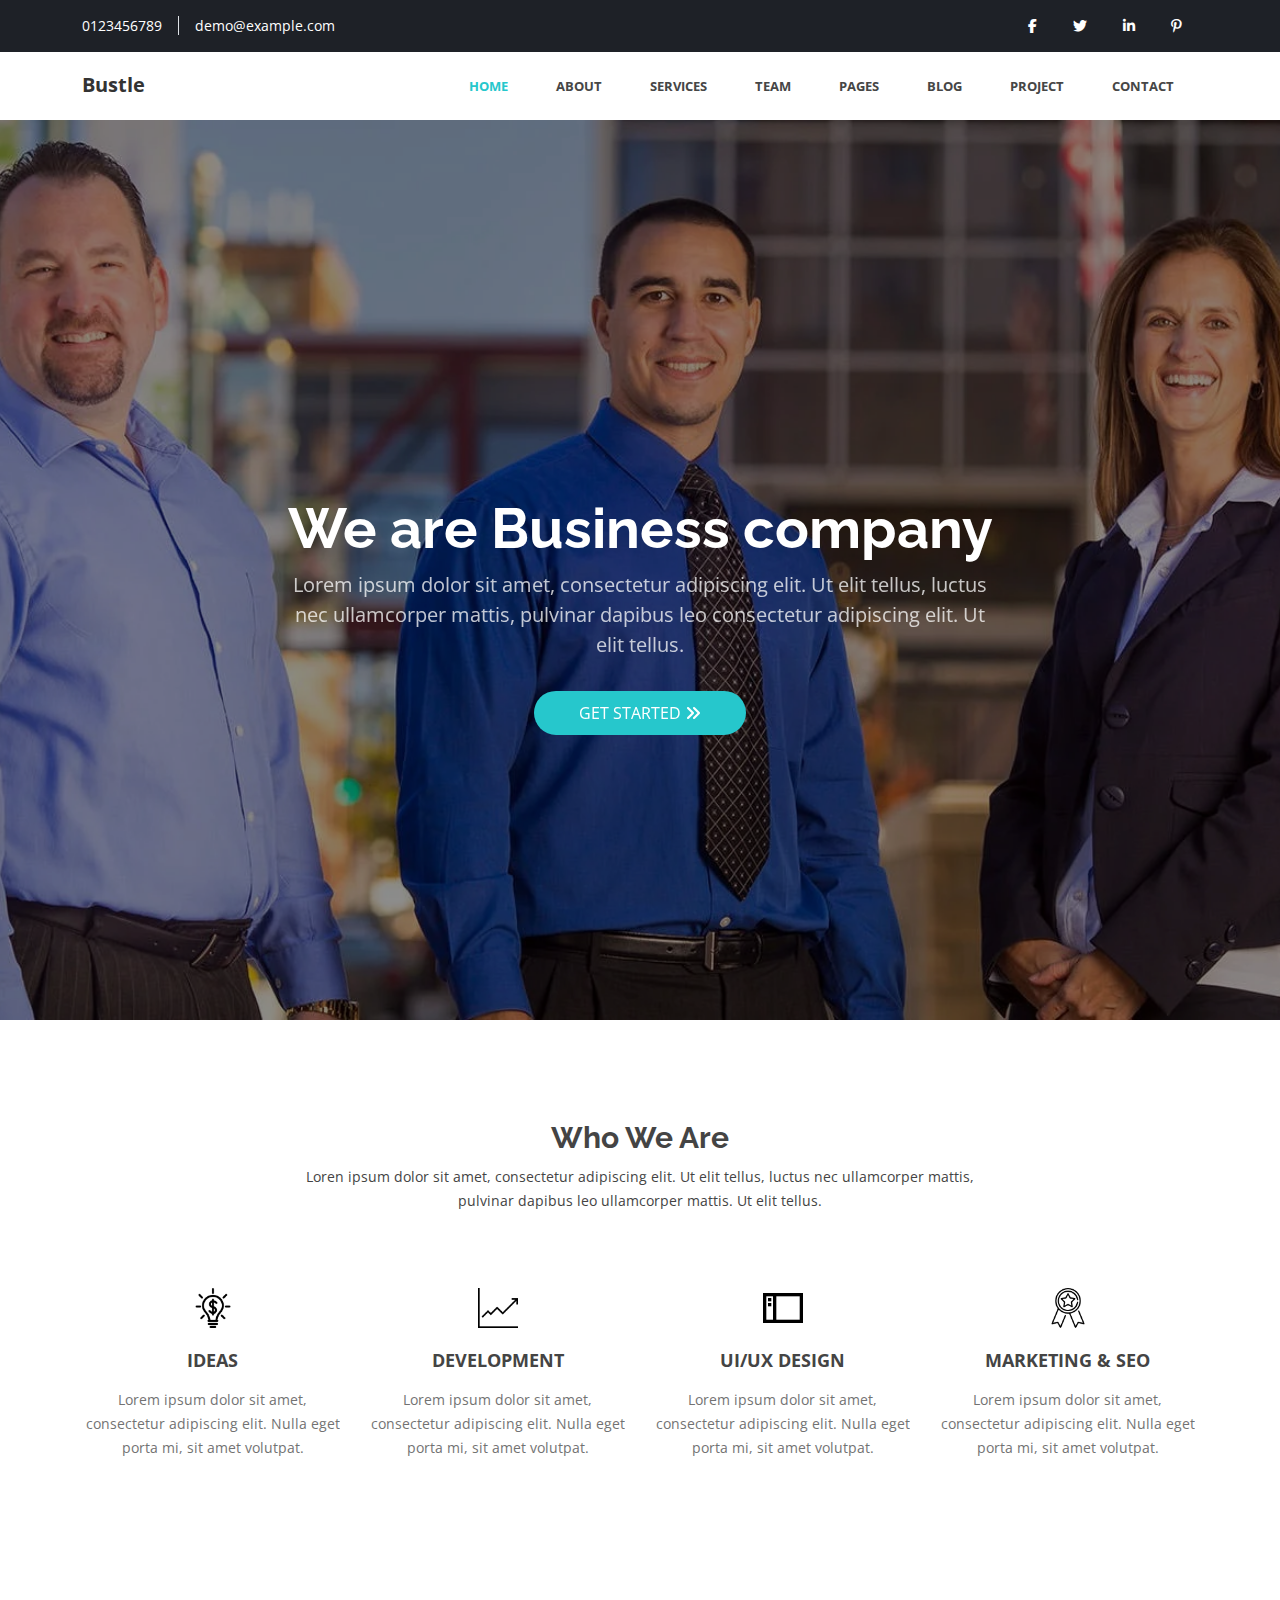
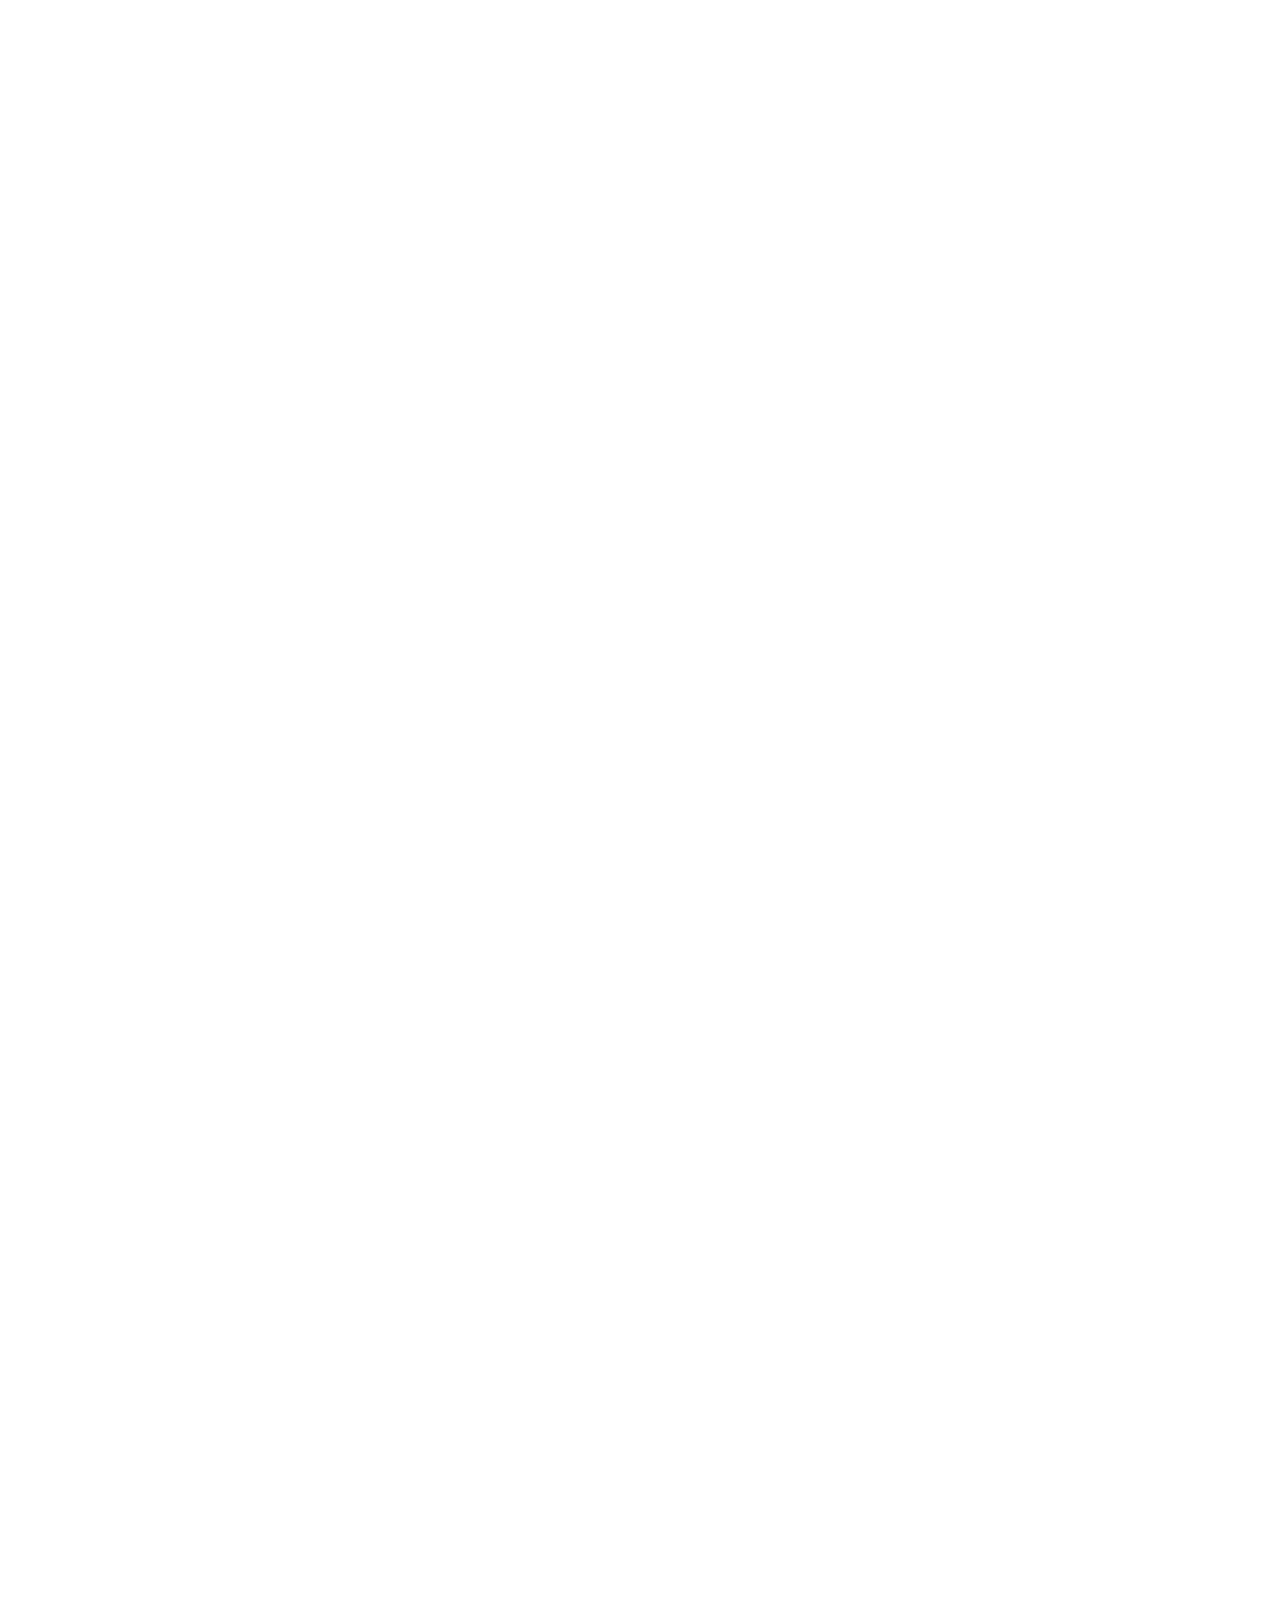
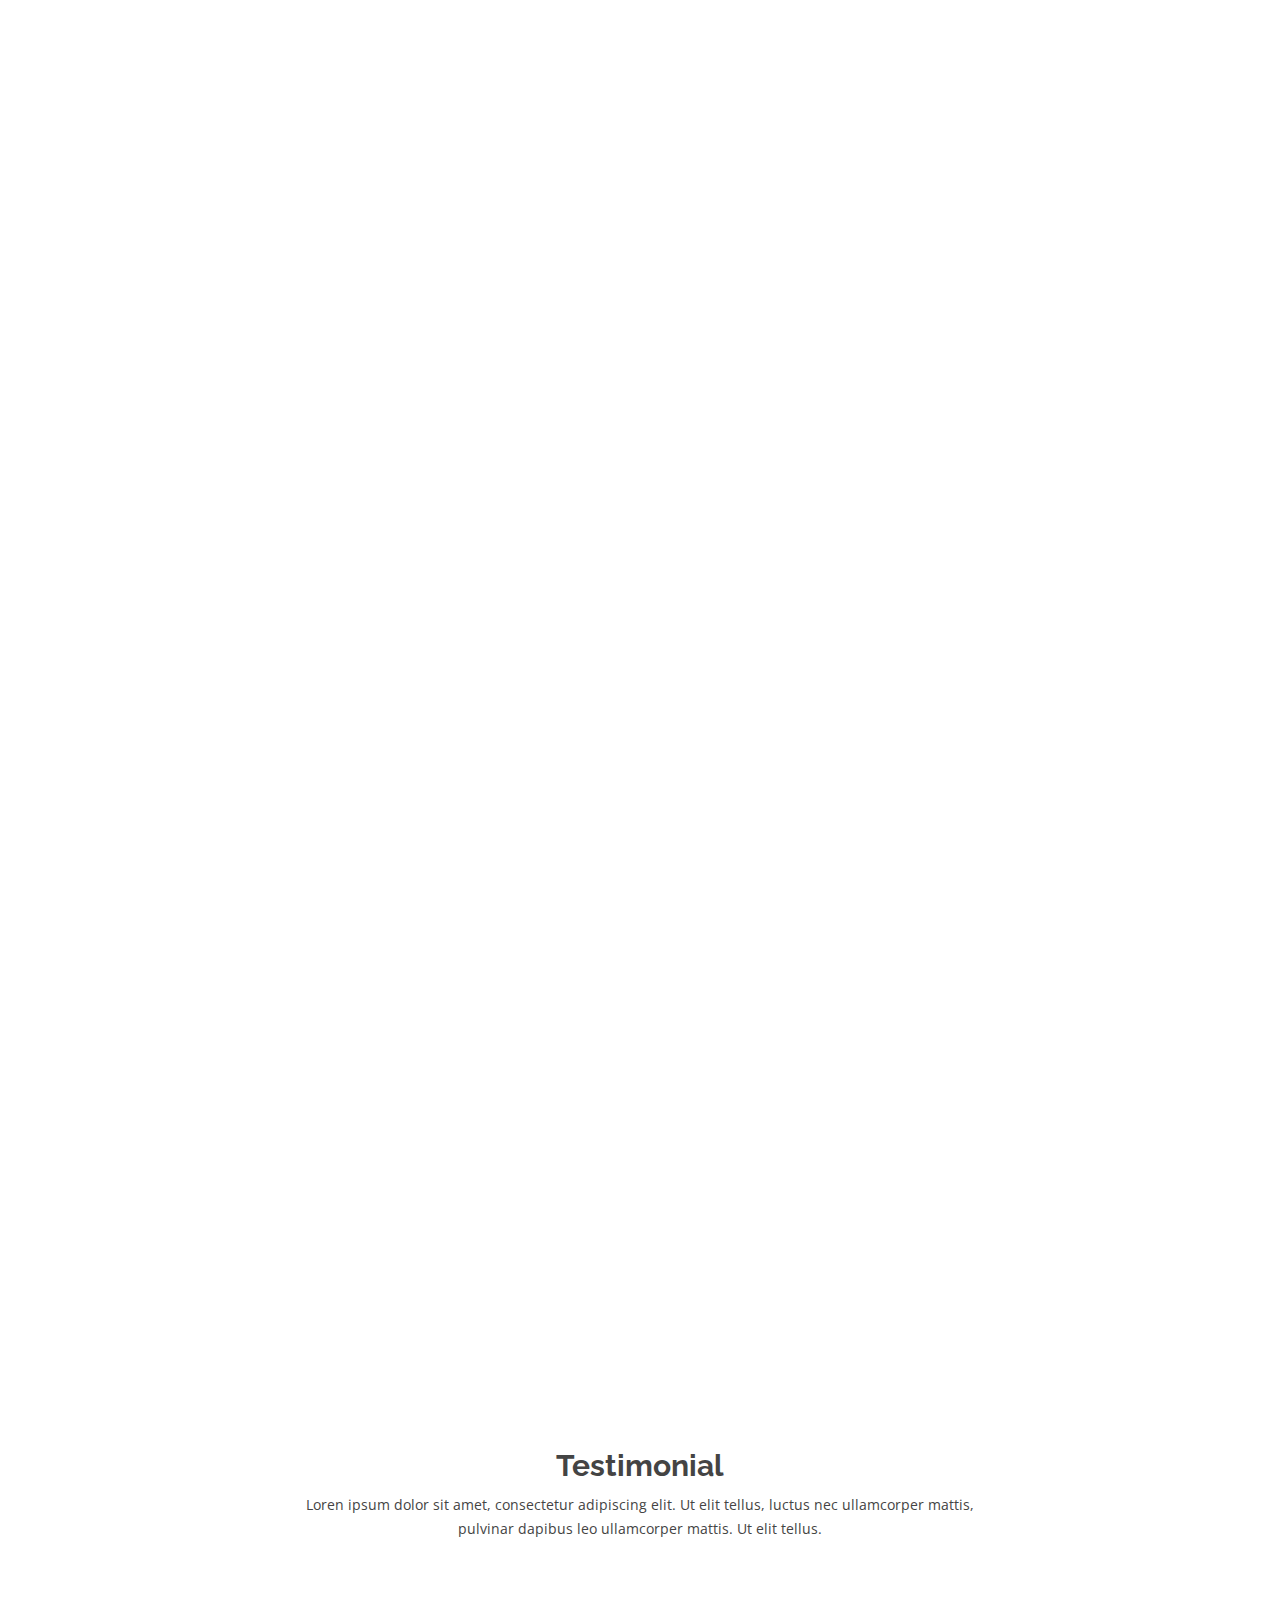
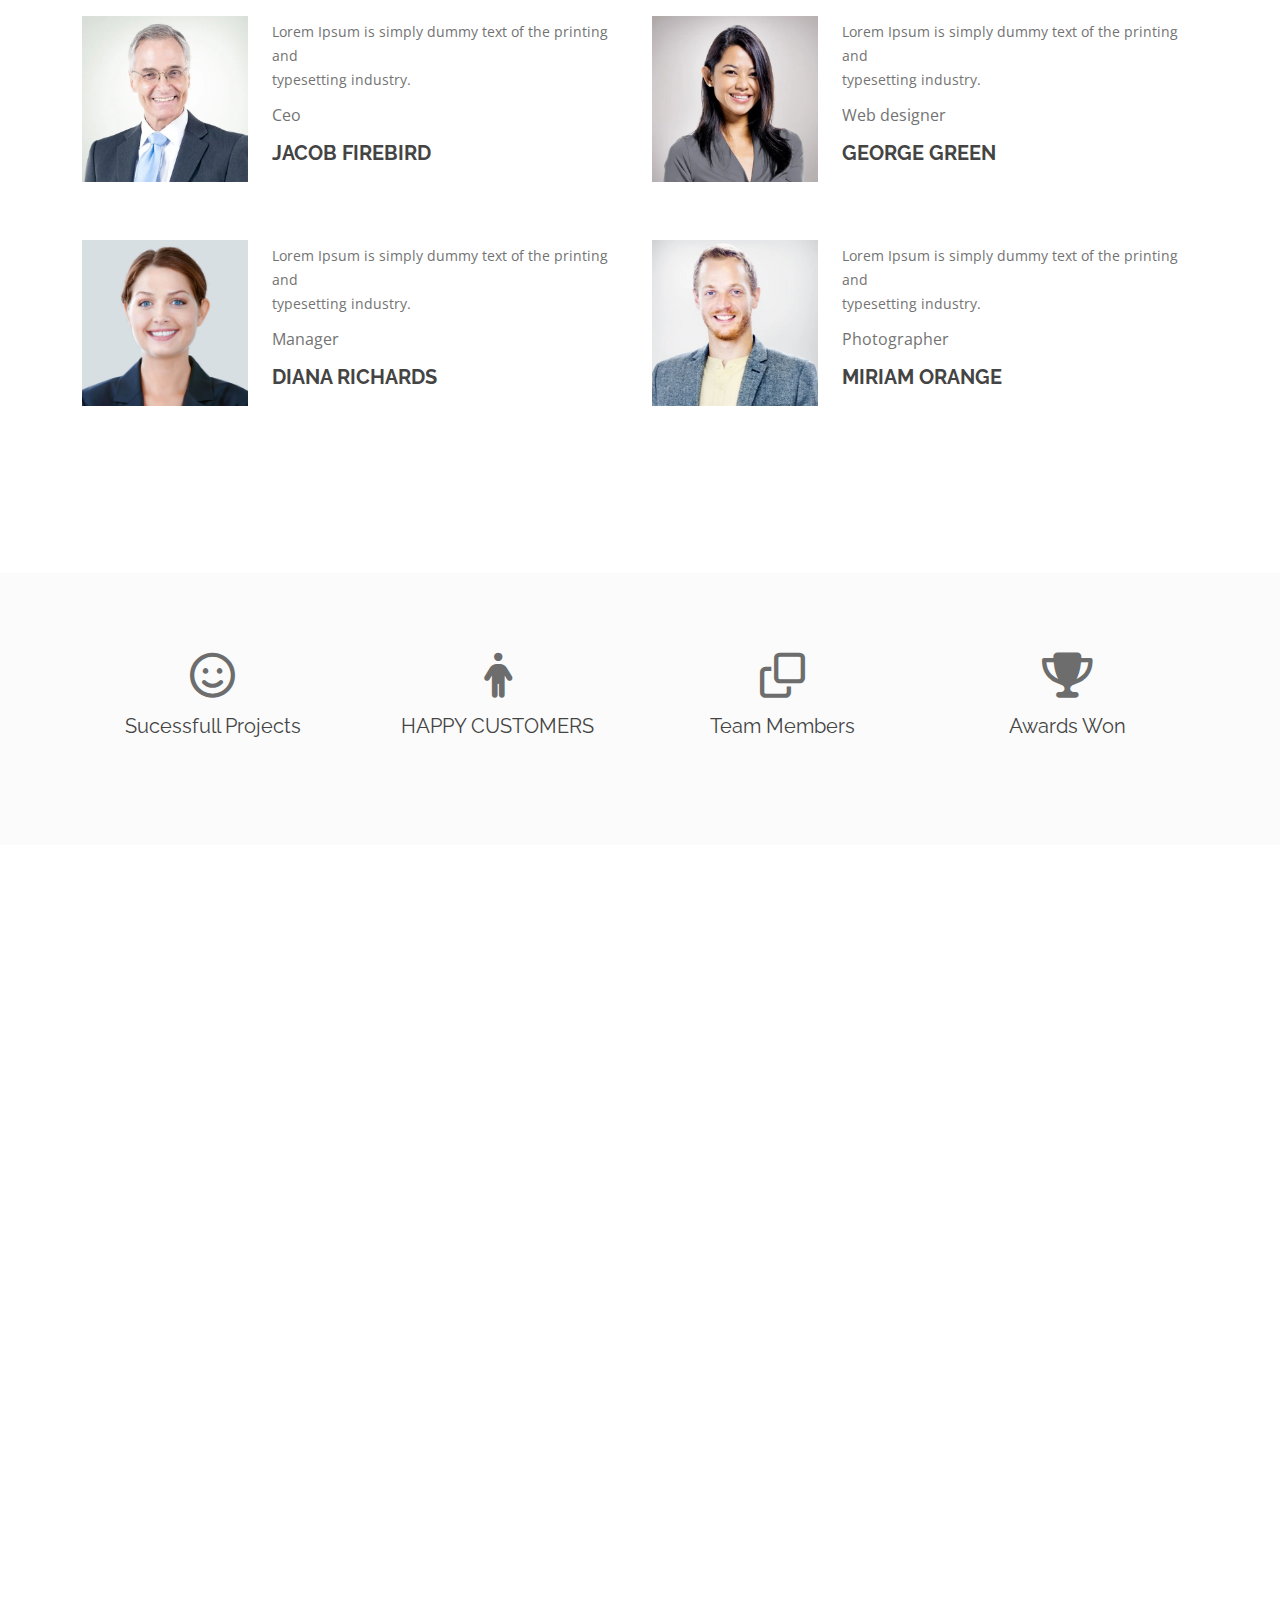
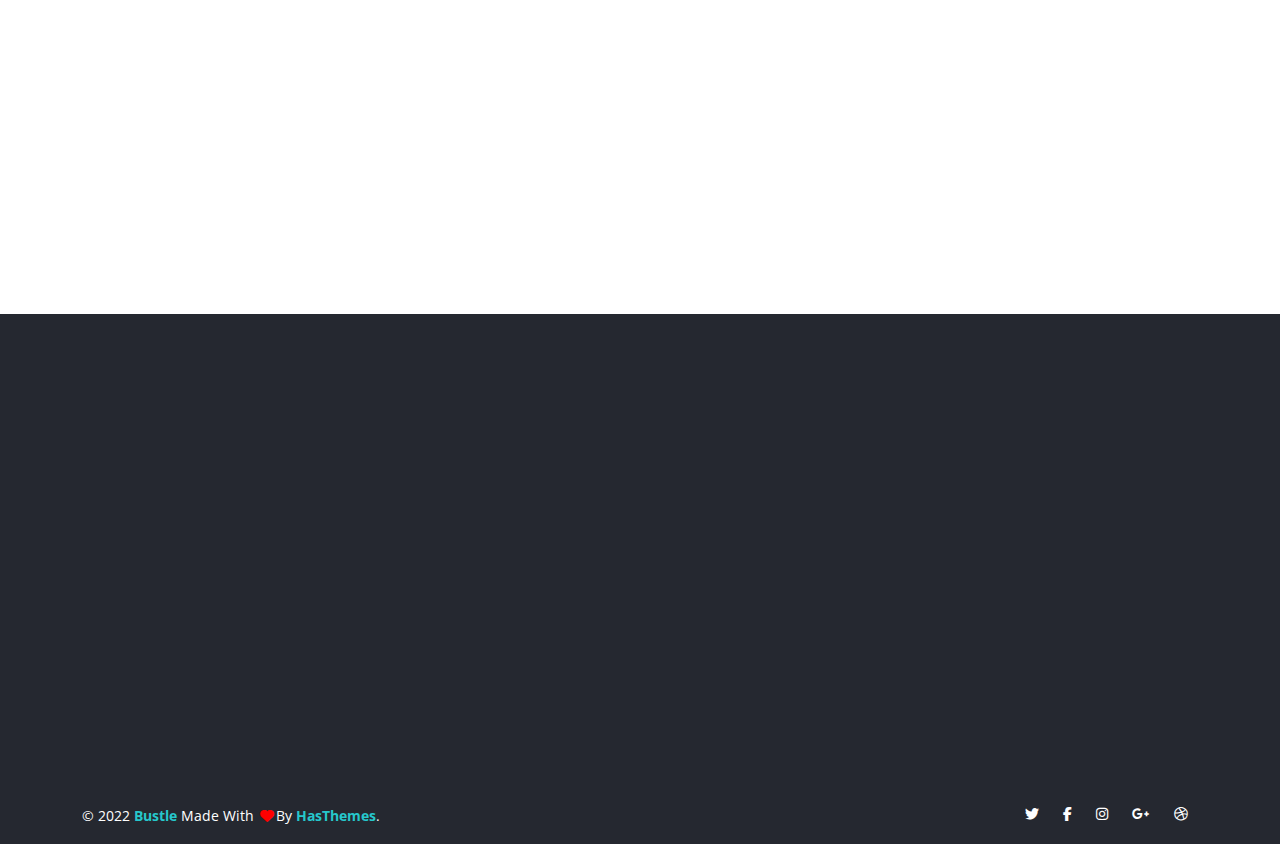
==== commit 7f14ead8: "first" ====
--- a/index.html
+++ b/index.html
@@ -108,12 +108,12 @@
                     </div>
 
                     <ul class="menu_header_sm">
-                        <li><a href=""> HOME</a></li>
-                        <li><a href="">ABOUT US</a></li>
-                        <li><a href="">SERVICES</a></li>
-                        <li><a href="">PROJECTS</a></li>
-                        <li><a href="">BLOG</a></li>
-                        <li><a href="">CONTACTS</a></li>
+                        <li><a href="index.html"> HOME</a></li>
+                        <li><a href="abotus.html">ABOUT US</a></li>
+                        <li><a href="SERVICES.html">SERVICES</a></li>
+                        <li><a href="project.html">PROJECTS</a></li>
+                        <li><a href="blog.html">BLOG</a></li>
+                        <li><a href="contect.html">CONTACTS</a></li>
                     </ul>
 
                 </div>
@@ -433,59 +433,101 @@
 
             <div class="row ">
 
-                <div class="col-md-6 ">
-                    <div class="mb-4 ">
-                        <div class="img_flot">
-                            <img src="assets/asset 19.webp" alt="" class=" flot-start">
-                        </div>
-                        <div class=" text-start">
-                            <p class="mb-0 opacity-75 mt-5 d-block">Lorem Ipsum is simply dummy text of the printing and
-                                <br> typesetting industry.
-                            </p>
-                            <span class="fs-6 fw-medium opacity-75 ">Ceo</span>
-                            <h4>JACOB FIREBIRD</h4>
-                        </div>
-                    </div>
-                </div>
-                <div class="col-md-6 ">
-                    <div class="mb-4 ">
-                        <div class="img_flot">
-                            <img src="assets/asset 20.webp" alt="" class=" flot-start">
-                        </div>
-                        <div class=" text-start">
-                            <p class="mb-0 opacity-75 mt-5 d-block">Lorem Ipsum is simply dummy text of the printing and
-                                <br> typesetting industry.
-                            </p>
-                            <span class="fs-6 fw-medium opacity-75 ">Web designer</span>
-                            <h4>GEORGE GREEN</h4>
-                        </div>
-                    </div>
-                </div>
-                <div class="col-md-6 ">
-                    <div class="mb-4 ">
-                        <div class="img_flot">
-                            <img src="assets/asset 21.webp" alt="" class=" flot-start">
-                        </div>
-                        <div class=" text-start">
-                            <p class="mb-0 opacity-75 mt-5 d-block">Lorem Ipsum is simply dummy text of the printing and
-                                <br>typesetting industry.
-                            </p>
-                            <span class="fs-6 fw-medium opacity-75">Manager</span>
-                            <h4>DIANA RICHARDS</h4>
-                        </div>
-                    </div>
-                </div>
-                <div class="col-md-6 ">
-                    <div class="mb-4 ">
-                        <div class="img_flot">
-                            <img src="assets/asset 22.webp" alt="" class=" flot-start">
-                        </div>
-                        <div class=" text-start">
-                            <p class="mb-0 opacity-75 mt-5 d-block">Lorem Ipsum is simply dummy text of the printing and
-                                <br> typesetting industry.
-                            </p>
-                            <span class="fs-6 fw-medium opacity-75">Photographer</span>
-                            <h4>MIRIAM ORANGE</h4>
+                <div class="col-md-6 mb-5 ">
+                    <div class=" row">
+                        <div class="col-md-4 ">
+                            <div class="img_flot ">
+                                <img src="assets/asset 19.webp" width="100%" alt="" class="">
+                            </div>
+                        </div>
+                        <div class="col-md-8">
+                            <div class=" text-start ">
+                                <p class="mb-0 opacity-75 mt-1 d-block">Lorem Ipsum is simply dummy text of the printing
+                                    and
+                                    <br> typesetting industry.
+                                </p>
+                                <span class="fs-6 fw-medium opacity-75 ">Ceo</span>
+                                <h4>JACOB FIREBIRD</h4>
+                            </div>
+                        </div>
+                    </div>
+                </div>
+                <div class="col-md-6 mb-5 ">
+                    <div class="row ">
+                        <div class="col-md-4">
+                            <div class="img_flot">
+                                <img src="assets/asset 20.webp" alt="" class="w-100">
+                            </div>
+                        </div>
+                        <div class="col-md-8">
+                            <div class=" text-start">
+                                <p class="mb-0 opacity-75 mt-1 d-block">Lorem Ipsum is simply dummy text of the printing
+                                    and
+                                    <br> typesetting industry.
+                                </p>
+                                <span class="fs-6 fw-medium opacity-75 ">Web designer</span>
+                                <h4>GEORGE GREEN</h4>
+                            </div>
+                        </div>
+                    </div>
+                </div>
+                <div class="col-md-6 mb-5 ">
+                    <div class="row ">
+                        <div class="col-md-4">
+                            <div class="img_flot">
+                                <img src="assets/asset 21.webp" alt="" class="w-100">
+                            </div>
+                        </div>
+                        <div class="col-md-8">
+                            <div class=" text-start">
+                                <p class="mb-0 opacity-75 mt-1 d-block">Lorem Ipsum is simply dummy text of the printing and
+                                    <br>typesetting industry.
+                                </p>
+                                <span class="fs-6 fw-medium opacity-75">Manager</span>
+                                <h4>DIANA RICHARDS</h4>
+                            </div>
+                        </div>
+                    </div>
+                </div>
+
+
+                <!-- <div class="col-md-6 mb-5 ">
+                    <div class="row">
+                        <div class="col-md-4">
+                            <div class="img_flot">
+                                <img src="assets/asset 21.webp" alt="" class=" flot-start">
+                            </div>
+                        </div>
+                        <div class="col-md-8">
+                            <div class=" text-start">
+                                <p class="mb-0 opacity-75 mt-1 d-block">Lorem Ipsum is simply dummy text of the printing
+                                    and
+                                    <br> typesetting industry.
+                                </p>
+                                <span class="fs-6 fw-medium opacity-75">Manager</span>
+                                <h4>DIANA RICHARDS</h4>
+                            </div>
+                        </div>
+                    </div>
+                </div> -->
+
+
+                <div class="col-md-6 mb-5 ">
+                    <div class="row">
+                        <div class="col-md-4">
+                            <div class="img_flot">
+                                <img src="assets/asset 22.webp" alt="" class="w-100">
+                            </div>
+                        </div>
+                        <div class="col-md-8">
+                            <div class=" text-start">
+                                <p class="mb-0 opacity-75 mt-1 d-block">Lorem Ipsum is simply dummy text of the printing
+                                    and
+                                    <br> typesetting industry.
+                                </p>
+                                <span class="fs-6 fw-medium opacity-75">Photographer</span>
+                                <h4>MIRIAM ORANGE</h4>
+                            </div>
                         </div>
                     </div>
                 </div>
@@ -895,7 +937,7 @@
             //    ------------------------Hedar  Start----------------------- 
 
 
-           
+
 
             //    ------------------------Hedar  end-----------------------    
 
--- a/css/style.css
+++ b/css/style.css
@@ -396,8 +396,8 @@
 
 .img_flot img{
    float: left;
-   width: 31%;
-   padding-right: 20px;
+   margin-bottom: 10px;
+   
 }
 
 .parallax::before{
